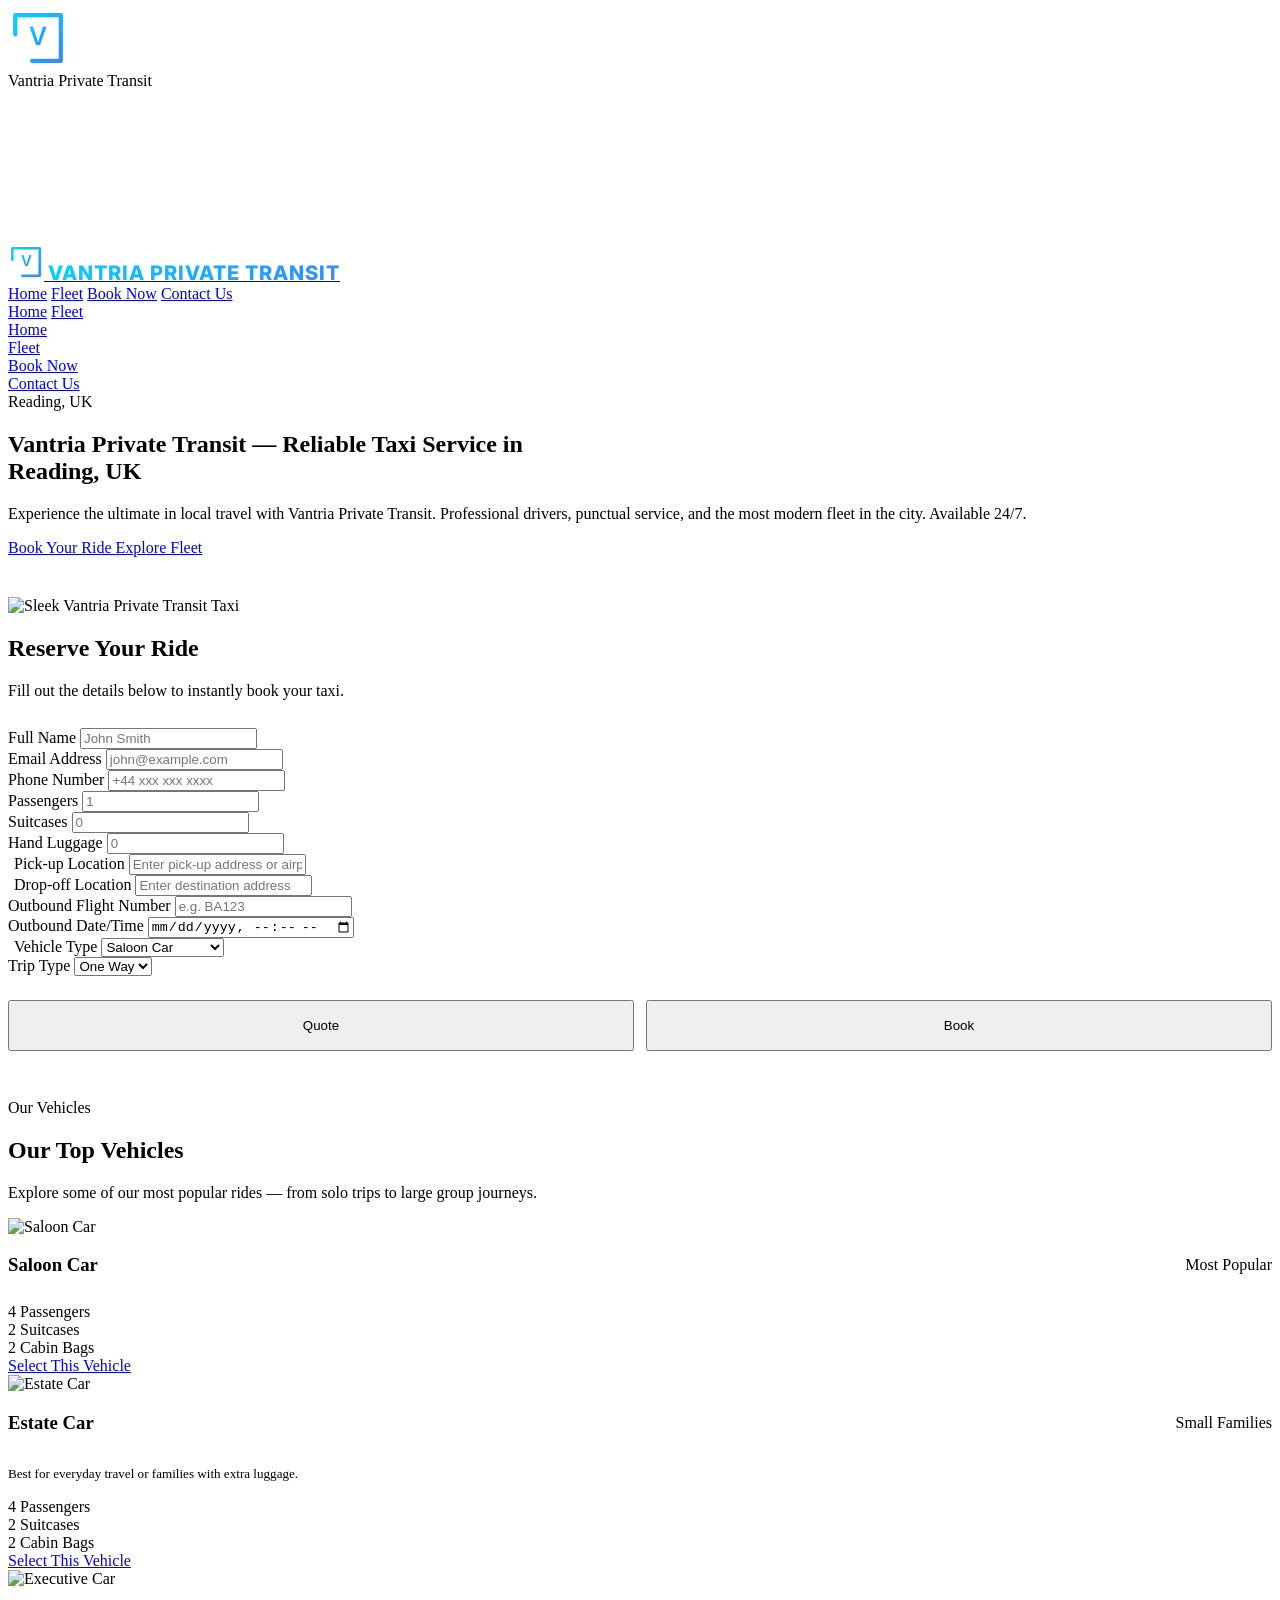
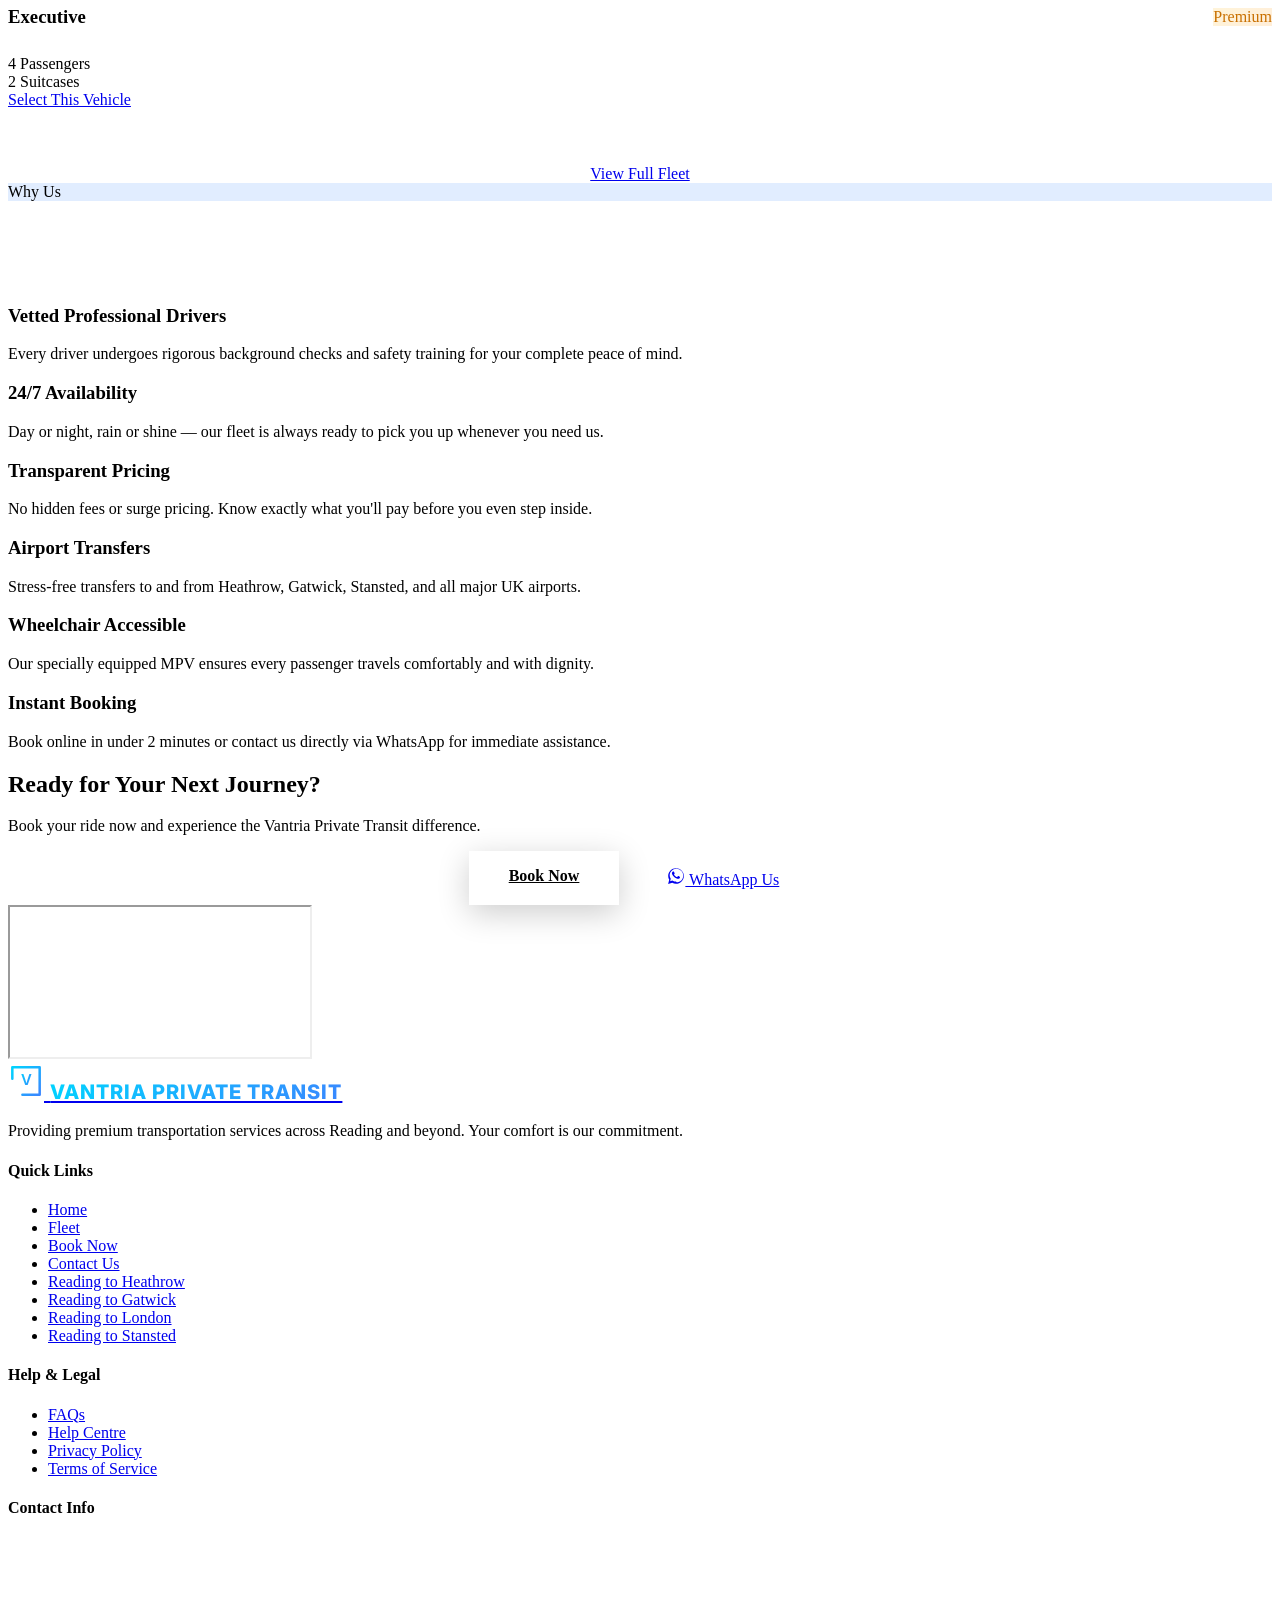
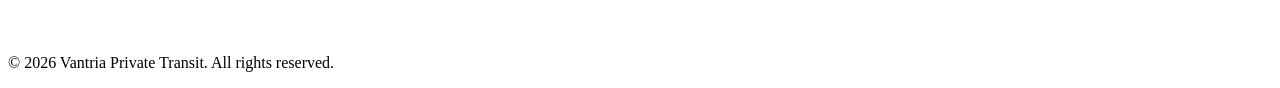
==== vantria-preview.html @ edc430ce "Portfolio This version of portfolio contains four website in live sandboxes." ====
<!doctype html>
<html lang="en">
  <head>
    <base href="https://vantriaprivatetransit-28117.web.app/" />
    <style>
      html {
        scroll-behavior: auto;
      }
      #why-choose,
      #route-map,
      #booking-form,
      #booking-form-wrap {
        scroll-margin-top: 80px;
      }
    </style>
    <meta charset="UTF-8" />
    <meta name="viewport" content="width=device-width, initial-scale=1.0" />
    <title>
      Vantria Private Transit | Reliable Chauffeur & Airport Transfers
    </title>
    <meta
      name="description"
      content="Book professional private transit and airport transfers with Vantria. Reliable, comfortable, and punctual rides across major UK routes."
    />
    <link rel="stylesheet" href="styles.css" />
    <!-- Google Fonts -->
    <link rel="preconnect" href="https://fonts.googleapis.com" />
    <link rel="preconnect" href="https://fonts.gstatic.com" crossorigin />
    <link
      href="https://fonts.googleapis.com/css2?family=Inter:wght@400;500;600;700;800;900&display=swap"
      rel="stylesheet"
    />
    <!-- Lucide Icons -->
    <script src="https://unpkg.com/lucide@latest"></script>
    <script type="application/ld+json">
      {
        "@context": "https://schema.org",
        "@type": "TaxiService",
        "name": "Vantria Private Transit",
        "areaServed": "Reading, UK",
        "providerMobility": "dynamic"
      }
    </script>
  </head>

  <body>
    <!-- Loading Screen -->
    <div id="loading-screen">
      <div class="loader-logo">
        <svg class="loader-symbol" viewBox="0 0 50 50" width="60" height="60">
          <defs>
            <linearGradient id="loaderGrad" x1="0%" y1="0%" x2="100%" y2="100%">
              <stop offset="0%" stop-color="#00d4ff" />
              <stop offset="100%" stop-color="#3a86ff" />
            </linearGradient>
          </defs>
          <path
            class="loader-square"
            d="M 6 22 L 6 6 L 44 6 L 44 44 L 20 44"
            fill="none"
            stroke="url(#loaderGrad)"
            stroke-width="3.5"
            stroke-linecap="round"
            stroke-linejoin="round"
          />
          <text
            class="loader-char"
            x="25"
            y="31"
            font-family="'Inter', -apple-system, sans-serif"
            font-weight="600"
            font-size="21"
            fill="url(#loaderGrad)"
            text-anchor="middle"
          >
            V
          </text>
        </svg>
      </div>
      <div class="loader-text">Vantria Private Transit</div>
    </div>

    <!-- Cursor Glow -->
    <div class="cursor-glow" id="cursorGlow"></div>

    <!-- Page Transition -->
    <div class="page-transition" id="pageTransition"></div>

    <!-- Particle Canvas -->
    <canvas id="particle-canvas"></canvas>

    <!-- Header -->
    <header id="mainHeader">
      <div class="container nav-wrapper">
        <a href="index.html" class="logo">
          <svg
            class="logo-symbol"
            viewBox="0 0 50 50"
            width="36"
            height="36"
            style="flex-shrink: 0"
          >
            <defs>
              <linearGradient
                id="logoGradHeader"
                x1="0%"
                y1="0%"
                x2="100%"
                y2="100%"
              >
                <stop offset="0%" stop-color="#00d4ff" />
                <stop offset="100%" stop-color="#3a86ff" />
              </linearGradient>
            </defs>
            <path
              d="M 6 22 L 6 6 L 44 6 L 44 44 L 20 44"
              fill="none"
              stroke="url(#logoGradHeader)"
              stroke-width="3.5"
              stroke-linecap="round"
              stroke-linejoin="round"
            />
            <text
              x="25"
              y="31"
              font-family="'Inter', -apple-system, sans-serif"
              font-weight="600"
              font-size="21"
              fill="url(#logoGradHeader)"
              text-anchor="middle"
            >
              V
            </text>
          </svg>
          <span
            class="logo-text"
            style="
              font-family: &quot;Inter&quot;, sans-serif;
              font-weight: 800;
              font-size: 1.25rem;
              letter-spacing: 0.05em;
              text-transform: uppercase;
            "
          >
            <span
              style="
                background: linear-gradient(135deg, #00d4ff 0%, #3a86ff 100%);
                -webkit-background-clip: text;
                -webkit-text-fill-color: transparent;
                background-clip: text;
              "
              >VANTRIA PRIVATE TRANSIT</span
            >
          </span>
        </a>

        <nav class="nav-links">
          <a href="index.html" class="active">Home</a>
          <a href="fleet.html">Fleet</a>
          <a href="book.html">Book Now</a>
          <a href="contact.html">Contact Us</a>
        </nav>

        <div class="header-right-actions">
          <!-- Visible only on mobile -->
          <div class="mobile-nav-actions">
            <a href="index.html" class="btn btn-glass active">Home</a>
            <a href="fleet.html" class="btn btn-glass">Fleet</a>
          </div>
          <div
            class="mobile-menu-btn"
            aria-label="Open mobile menu"
            role="button"
            tabindex="0"
            onclick="toggleMobileMenu()"
          >
            <i data-lucide="menu"></i>
          </div>
        </div>
      </div>
    </header>

    <!-- Mobile Drawer -->
    <div class="mobile-drawer" id="mobileDrawer">
      <nav style="display: flex; flex-direction: column; gap: 0">
        <a href="index.html" class="active" onclick="toggleMobileMenu()"
          >Home</a
        >
        <a href="fleet.html" onclick="toggleMobileMenu()">Fleet</a>
        <a href="book.html" onclick="toggleMobileMenu()">Book Now</a>
        <a href="contact.html" onclick="toggleMobileMenu()">Contact Us</a>
      </nav>
    </div>

    <!-- Hero Section -->
    <section class="hero">
      <!-- Decorative blobs -->
      <div class="hero-blob hero-blob-1"></div>
      <div class="hero-blob hero-blob-2"></div>
      <div class="hero-blob hero-blob-3"></div>

      <div class="container grid hero-grid" style="width: 100%">
        <!-- Left: Content + Image -->
        <div class="hero-content">
          <div class="hero-badge">
            <span class="hero-badge-dot"></span>
            Reading, UK
          </div>

          <h1>
            Vantria Private Transit &mdash; Reliable Taxi Service in&nbsp;<br />
            <span class="gradient-text">Reading, UK</span>
          </h1>

          <p>
            Experience the ultimate in local travel with Vantria Private
            Transit. Professional drivers, punctual service, and the most modern
            fleet in the city. Available 24/7.
          </p>

          <div class="hero-buttons">
            <a href="book.html" class="btn btn-primary" id="hero-book-btn">
              <i data-lucide="calendar-check" style="width: 18px"></i>
              Book Your Ride
            </a>
            <a href="fleet.html" class="btn btn-glass">
              <i data-lucide="car" style="width: 18px"></i>
              Explore Fleet
            </a>
          </div>

          <!-- Taxi image below stats on mobile -->
          <div class="hero-taxi-wrap" style="margin-top: 2.5rem">
            <img
              src="./Sleek Reading Rides Taxi.png"
              alt="Sleek Vantria Private Transit Taxi"
            />
            <div class="orbit-ring">
              <div class="orbit-dot"></div>
            </div>
          </div>
        </div>

        <!-- Right: Booking Form -->
        <div class="hero-form-card" id="booking-form-wrap">
          <div style="margin-bottom: 1.75rem">
            <h2>Reserve Your Ride</h2>
            <p>Fill out the details below to instantly book your taxi.</p>
          </div>

          <form id="booking-form">
            <div class="hero-form-grid-2">
              <div class="form-group">
                <label>Full Name</label>
                <input
                  type="text"
                  id="fullName"
                  class="form-input"
                  placeholder="John Smith"
                  required
                />
              </div>
              <div class="form-group">
                <label>Email Address</label>
                <input
                  type="email"
                  id="emailAddress"
                  class="form-input"
                  placeholder="john@example.com"
                  required
                />
              </div>
            </div>
            <div class="form-group">
              <label>Phone Number</label>
              <input
                type="tel"
                id="phoneNumber"
                class="form-input"
                placeholder="+44 xxx xxx xxxx"
                required
              />
            </div>

            <div class="hero-form-grid-3">
              <div class="form-group">
                <label>Passengers</label>
                <input
                  type="number"
                  id="passengers"
                  min="1"
                  class="form-input"
                  placeholder="1"
                  required
                />
              </div>
              <div class="form-group">
                <label>Suitcases</label>
                <input
                  type="number"
                  id="suitcases"
                  min="0"
                  class="form-input"
                  placeholder="0"
                  required
                />
              </div>
              <div class="form-group">
                <label>Hand Luggage</label>
                <input
                  type="number"
                  id="handLuggage"
                  min="0"
                  class="form-input"
                  placeholder="0"
                  required
                />
              </div>
            </div>

            <div class="form-group">
              <label
                ><i
                  data-lucide="map-pin"
                  style="width: 15px; margin-right: 6px"
                ></i>
                Pick-up Location</label
              >
              <input
                type="text"
                id="pickupLocation"
                class="form-input"
                placeholder="Enter pick-up address or airport code"
                required
              />
            </div>
            <div class="form-group">
              <label
                ><i
                  data-lucide="flag"
                  style="width: 15px; margin-right: 6px"
                ></i>
                Drop-off Location</label
              >
              <input
                type="text"
                id="dropoffLocation"
                class="form-input"
                placeholder="Enter destination address"
                required
              />
            </div>

            <div class="hero-form-grid-2">
              <div class="form-group">
                <label>Outbound Flight Number</label>
                <input
                  type="text"
                  id="outboundFlight"
                  class="form-input"
                  placeholder="e.g. BA123"
                />
              </div>
              <div class="form-group">
                <label>Outbound Date/Time</label>
                <input
                  type="datetime-local"
                  id="outboundDateTime"
                  class="form-input"
                  required
                />
              </div>
            </div>

            <div class="form-group">
              <label
                ><i
                  data-lucide="car"
                  style="width: 15px; margin-right: 6px"
                ></i>
                Vehicle Type</label
              >
              <select id="vehicleType" class="form-input" required>
                <option value="Saloon Car">Saloon Car</option>
                <option value="Estate Car">Estate Car</option>
                <option value="Executive">Executive</option>
                <option value="MPV (7 Seater)">MPV (7 Seater)</option>
                <option value="MPV (8 Seater)">MPV (8 Seater)</option>
                <option value="MPV (8 Seat-XL)">MPV (8 Seat-XL)</option>
                <option value="Wheelchair MPV">Wheelchair MPV</option>
              </select>
            </div>

            <div class="form-group">
              <label>Trip Type</label>
              <select id="tripType" class="form-input" required>
                <option value="One Way">One Way</option>
                <option value="Return">Return</option>
              </select>
            </div>

            <div
              id="returnTripFields"
              style="display: none; gap: 1.25rem"
              class="hero-form-grid-2"
            >
              <div class="form-group" style="grid-column: span 2">
                <label>Return Flight Number</label>
                <input
                  type="text"
                  id="returnFlight"
                  class="form-input"
                  placeholder="e.g. BA456"
                />
              </div>
              <div class="form-group">
                <label>Return Date</label>
                <input type="date" id="returnDate" class="form-input" />
              </div>
              <div class="form-group">
                <label>Return Time</label>
                <input type="time" id="returnTime" class="form-input" />
              </div>
            </div>

            <div style="display: flex; gap: 0.75rem; margin-top: 1.5rem">
              <button
                type="button"
                class="btn btn-outline quote-btn"
                style="flex: 1; padding: 1rem"
              >
                <i data-lucide="receipt" style="width: 16px"></i>
                Quote
              </button>
              <button
                type="button"
                class="btn btn-primary confirm-btn"
                style="flex: 1; padding: 1rem"
              >
                <i data-lucide="check-circle" style="width: 16px"></i>
                Book
              </button>
            </div>
          </form>
        </div>
      </div>
    </section>

    <!-- Featured Fleet -->
    <section class="fleet-section">
      <div class="container" style="position: relative; z-index: 1">
        <div class="section-header reveal" style="padding-top: 3rem">
          <div class="section-label">
            <i data-lucide="car" style="width: 13px"></i>
            Our Vehicles
          </div>
          <h2>Our Top <span class="gradient-text">Vehicles</span></h2>
          <p>
            Explore some of our most popular rides — from solo trips to large
            group journeys.
          </p>
          <div class="section-divider"></div>
        </div>

        <div class="grid fleet-grid">
          <!-- Saloon Car -->
          <div class="vehicle-card reveal delay-100">
            <div class="vehicle-card-img-wrap">
              <img src="./Saloon.png" alt="Saloon Car" />
            </div>
            <div class="vehicle-card-body">
              <div
                style="
                  display: flex;
                  justify-content: space-between;
                  align-items: center;
                  margin-bottom: 0.5rem;
                "
              >
                <h3 class="vehicle-card-title">Saloon Car</h3>
                <span class="vehicle-card-badge">Most Popular</span>
              </div>
              <div class="vehicle-card-specs">
                <div class="vehicle-spec">
                  <i data-lucide="users"></i> 4 Passengers
                </div>
                <div class="vehicle-spec">
                  <i data-lucide="briefcase"></i> 2 Suitcases
                </div>
                <div class="vehicle-spec">
                  <i data-lucide="shopping-bag"></i> 2 Cabin Bags
                </div>
              </div>
              <a
                href="book.html?vehicle=Saloon+Car"
                class="btn btn-primary"
                style="width: 100%"
                >Select This Vehicle</a
              >
            </div>
          </div>

          <!-- Estate Car -->
          <div class="vehicle-card reveal delay-200">
            <div class="vehicle-card-img-wrap">
              <img src="./Estate.png" alt="Estate Car" />
            </div>
            <div class="vehicle-card-body">
              <div
                style="
                  display: flex;
                  justify-content: space-between;
                  align-items: center;
                  margin-bottom: 0.5rem;
                "
              >
                <h3 class="vehicle-card-title">Estate Car</h3>
                <span class="vehicle-card-badge">Small Families</span>
              </div>
              <p
                style="
                  font-size: 0.82rem;
                  color: var(--text-muted);
                  margin-bottom: 1rem;
                "
              >
                Best for everyday travel or families with extra luggage.
              </p>
              <div class="vehicle-card-specs">
                <div class="vehicle-spec">
                  <i data-lucide="users"></i> 4 Passengers
                </div>
                <div class="vehicle-spec">
                  <i data-lucide="briefcase"></i> 2 Suitcases
                </div>
                <div class="vehicle-spec">
                  <i data-lucide="shopping-bag"></i> 2 Cabin Bags
                </div>
              </div>
              <a
                href="book.html?vehicle=Estate+Car"
                class="btn btn-primary"
                style="width: 100%"
                >Select This Vehicle</a
              >
            </div>
          </div>

          <!-- Executive -->
          <div class="vehicle-card reveal delay-300">
            <div class="vehicle-card-img-wrap">
              <img src="./Executive.png" alt="Executive Car" />
            </div>
            <div class="vehicle-card-body">
              <div
                style="
                  display: flex;
                  justify-content: space-between;
                  align-items: center;
                  margin-bottom: 0.5rem;
                "
              >
                <h3 class="vehicle-card-title">Executive</h3>
                <span
                  class="vehicle-card-badge"
                  style="
                    background: linear-gradient(
                      135deg,
                      rgba(255, 180, 0, 0.15),
                      rgba(255, 140, 0, 0.15)
                    );
                    color: #c97000;
                  "
                  >Premium</span
                >
              </div>
              <div class="vehicle-card-specs">
                <div class="vehicle-spec">
                  <i data-lucide="users"></i> 4 Passengers
                </div>
                <div class="vehicle-spec">
                  <i data-lucide="briefcase"></i> 2 Suitcases
                </div>
              </div>
              <a
                href="book.html?vehicle=Executive"
                class="btn btn-primary"
                style="width: 100%"
                >Select This Vehicle</a
              >
            </div>
          </div>
        </div>

        <div style="text-align: center; margin-top: 3.5rem" class="reveal">
          <a
            href="fleet.html"
            class="btn btn-outline"
            style="padding: 0.9rem 2.5rem"
          >
            <i data-lucide="layout-grid" style="width: 16px"></i>
            View Full Fleet
          </a>
        </div>
      </div>
    </section>

    <!-- Why Choose Us -->
    <section id="why-choose" class="why-section">
      <div class="container">
        <div class="section-header reveal" id="why-choose-header">
          <div
            class="section-label"
            style="
              background: rgba(58, 134, 255, 0.15);
              border-color: rgba(58, 134, 255, 0.4);
              color: var(--accent-2);
            "
          >
            <i data-lucide="star" style="width: 13px"></i>
            Why Us
          </div>
          <h2 style="color: #fff">
            Why Choose
            <span class="gradient-text">Vantria Private Transit?</span>
          </h2>
          <p style="color: rgba(255, 255, 255, 0.5)">
            We pride ourselves on excellence, reliability, and making every
            journey exceptional.
          </p>
          <div class="section-divider"></div>
        </div>

        <div class="features-grid">
          <div class="feature-card reveal delay-100">
            <div class="feature-icon-wrap">
              <i data-lucide="shield-check"></i>
            </div>
            <h3>Vetted Professional Drivers</h3>
            <p>
              Every driver undergoes rigorous background checks and safety
              training for your complete peace of mind.
            </p>
          </div>

          <div class="feature-card reveal delay-200">
            <div class="feature-icon-wrap">
              <i data-lucide="clock"></i>
            </div>
            <h3>24/7 Availability</h3>
            <p>
              Day or night, rain or shine — our fleet is always ready to pick
              you up whenever you need us.
            </p>
          </div>

          <div class="feature-card reveal delay-300">
            <div class="feature-icon-wrap">
              <i data-lucide="banknote"></i>
            </div>
            <h3>Transparent Pricing</h3>
            <p>
              No hidden fees or surge pricing. Know exactly what you'll pay
              before you even step inside.
            </p>
          </div>

          <div class="feature-card reveal delay-400">
            <div class="feature-icon-wrap">
              <i data-lucide="plane"></i>
            </div>
            <h3>Airport Transfers</h3>
            <p>
              Stress-free transfers to and from Heathrow, Gatwick, Stansted, and
              all major UK airports.
            </p>
          </div>

          <div class="feature-card reveal delay-500">
            <div class="feature-icon-wrap">
              <i data-lucide="accessibility"></i>
            </div>
            <h3>Wheelchair Accessible</h3>
            <p>
              Our specially equipped MPV ensures every passenger travels
              comfortably and with dignity.
            </p>
          </div>

          <div class="feature-card reveal delay-600">
            <div class="feature-icon-wrap">
              <i data-lucide="smartphone"></i>
            </div>
            <h3>Instant Booking</h3>
            <p>
              Book online in under 2 minutes or contact us directly via WhatsApp
              for immediate assistance.
            </p>
          </div>
        </div>
      </div>
    </section>

    <!-- CTA Section -->
    <section class="cta-section">
      <div class="cta-ring"></div>
      <div class="cta-ring"></div>
      <div class="cta-ring"></div>
      <div class="container" style="position: relative; z-index: 1">
        <div class="reveal">
          <h2>Ready for Your Next Journey?</h2>
          <p>
            Book your ride now and experience the Vantria Private Transit
            difference.
          </p>
          <div
            style="
              display: flex;
              gap: 1rem;
              justify-content: center;
              flex-wrap: wrap;
            "
          >
            <a
              href="book.html"
              class="btn"
              style="
                background: #fff;
                color: var(--accent);
                font-weight: 800;
                padding: 1rem 2.5rem;
                box-shadow: 0 8px 32px rgba(0, 0, 0, 0.2);
              "
            >
              <i data-lucide="calendar-check" style="width: 18px"></i>
              Book Now
            </a>
            <a
              href="https://wa.me/447737133374"
              target="_blank"
              class="btn btn-glass"
              style="padding: 1rem 2rem"
            >
              <svg
                xmlns="http://www.w3.org/2000/svg"
                viewBox="0 0 448 512"
                width="18"
                height="18"
                fill="currentColor"
              >
                <path
                  d="M380.9 97.1C339 55.1 283.2 32 223.9 32c-122.4 0-222 99.6-222 222 0 39.1 10.2 77.3 29.6 111L0 480l117.7-30.9c32.4 17.7 68.9 27 106.1 27h.1c122.3 0 224.1-99.6 224.1-222 0-59.3-25.2-115-67.1-157zM223.9 414.7c-32.3 0-64-8.7-91.8-25l-6.6-3.9-68.1 17.9 18.2-66.5-4.3-6.8c-17.7-28-27-60.5-27-93.9 0-103.5 84.3-187.8 187.8-187.8 52.8 0 102.5 20.6 139.8 57.9 37.3 37.3 57.8 86.9 57.8 139.8 0 103.5-84.3 187.8-187.8 187.8zM326.6 277c-5.6-2.8-33.3-16.4-38.5-18.3-5.2-1.9-9-2.8-12.8 2.8-3.8 5.6-14.6 18.3-17.9 22.1-3.3 3.8-6.6 4.3-12.3 1.4-5.6-2.8-23.7-8.8-45.2-28.1-16.7-15-28-33.5-31.3-39.1-3.3-5.6-.4-8.6 2.4-11.4 2.5-2.5 5.6-6.6 8.4-9.9 2.8-3.3 3.8-5.6 5.6-9.4 1.9-3.8.9-7.1-.5-9.9-1.4-2.8-12.8-30.9-17.5-42.3-4.6-11.1-9.3-9.6-12.8-9.8-3.3-.1-7.1-.1-10.9-.1-3.8 0-9.9 1.4-15 7.1-5.2 5.6-19.7 19.3-19.7 47s20.2 54.5 23 58.3c2.8 3.8 39.7 60.7 96.2 85 13.4 5.8 23.9 9.2 32 11.8 13.5 4.3 25.8 3.7 35.5 2.2 10.9-1.6 33.3-13.6 38-26.8 4.7-13.2 4.7-24.4 3.3-26.8-1.3-2.4-5.1-3.8-10.7-6.6z"
                />
              </svg>
              WhatsApp Us
            </a>
          </div>
        </div>
      </div>
    </section>

    <!-- Map Integration -->
    <section id="route-map" class="map-section">
      <iframe
        src="https://www.google.com/maps/embed?pb=!1m18!1m12!1m3!1d40000!2d-1.0000!3d51.4543!2m3!1f0!2f0!3f0!3m2!1i1024!2i768!4f13.1!3m3!1m2!1s0x487684074f4b1633%3A0xb355106880053703!2sReading!5e0!3m2!1sen!2suk!4v1620000000000!5m2!1sen!2suk"
        title="Google Maps Location of Vantria Private Transit"
        allowfullscreen
        loading="lazy"
      >
      </iframe>
    </section>

    <!-- Footer -->
    <footer>
      <div class="container footer-grid grid">
        <div class="footer-brand">
          <a
            href="index.html"
            class="logo"
            style="
              font-size: 1.6rem;
              font-weight: 900;
              gap: 0.5rem;
              justify-content: flex-start;
              margin-bottom: 1rem;
            "
          >
            <svg
              class="logo-symbol"
              viewBox="0 0 50 50"
              width="36"
              height="36"
              style="flex-shrink: 0"
            >
              <defs>
                <linearGradient
                  id="logoGradFooter"
                  x1="0%"
                  y1="0%"
                  x2="100%"
                  y2="100%"
                >
                  <stop offset="0%" stop-color="#00d4ff" />
                  <stop offset="100%" stop-color="#3a86ff" />
                </linearGradient>
              </defs>
              <path
                d="M 6 22 L 6 6 L 44 6 L 44 44 L 20 44"
                fill="none"
                stroke="url(#logoGradFooter)"
                stroke-width="3.5"
                stroke-linecap="round"
                stroke-linejoin="round"
              />
              <text
                x="25"
                y="31"
                font-family="'Inter', -apple-system, sans-serif"
                font-weight="600"
                font-size="21"
                fill="url(#logoGradFooter)"
                text-anchor="middle"
              >
                V
              </text>
            </svg>
            <span
              class="logo-text"
              style="
                font-family: &quot;Inter&quot;, sans-serif;
                font-weight: 800;
                font-size: 1.25rem;
                letter-spacing: 0.05em;
                text-transform: uppercase;
              "
            >
              <span
                style="
                  background: linear-gradient(135deg, #00d4ff 0%, #3a86ff 100%);
                  -webkit-background-clip: text;
                  -webkit-text-fill-color: transparent;
                  background-clip: text;
                "
                >VANTRIA PRIVATE TRANSIT</span
              >
            </span>
          </a>
          <p>
            Providing premium transportation services across Reading and beyond.
            Your comfort is our commitment.
          </p>
        </div>
        <div>
          <h4>Quick Links</h4>
          <ul class="footer-quick-links">
            <li><a href="index.html">Home</a></li>
            <li><a href="fleet.html">Fleet</a></li>
            <li><a href="book.html">Book Now</a></li>
            <li><a href="contact.html">Contact Us</a></li>
            <li><a href="reading-to-heathrow.html">Reading to Heathrow</a></li>
            <li><a href="reading-to-gatwick.html">Reading to Gatwick</a></li>
            <li><a href="reading-to-london.html">Reading to London</a></li>
            <li><a href="reading-to-stansted.html">Reading to Stansted</a></li>
          </ul>
        </div>
        <div>
          <h4>Help &amp; Legal</h4>
          <ul>
            <li><a href="legal.html#faqs">FAQs</a></li>
            <li><a href="legal.html#help">Help Centre</a></li>
            <li><a href="legal.html#privacy">Privacy Policy</a></li>
            <li><a href="legal.html#terms">Terms of Service</a></li>
          </ul>
        </div>
        <div>
          <h4>Contact Info</h4>
          <div
            style="
              display: flex;
              flex-direction: column;
              gap: 0.75rem;
              margin-top: 0;
            "
          >
            <a
              href="tel:+447737133374"
              class="mobile-only"
              style="
                display: flex;
                align-items: center;
                gap: 0.6rem;
                color: rgba(255, 255, 255, 0.5);
                font-size: 0.875rem;
                transition: color 0.2s;
              "
              onmouseover="this.style.color = 'var(--accent-2)'"
              onmouseout="this.style.color = 'rgba(255,255,255,0.5)'"
            >
              <i
                data-lucide="phone"
                style="width: 14px; color: var(--accent); flex-shrink: 0"
              ></i>
              Call: +44 7737 133374
            </a>
            <a
              href="sms:+447737133374"
              class="mobile-only"
              style="
                display: flex;
                align-items: center;
                gap: 0.6rem;
                color: rgba(255, 255, 255, 0.5);
                font-size: 0.875rem;
                transition: color 0.2s;
              "
              onmouseover="this.style.color = 'var(--accent-2)'"
              onmouseout="this.style.color = 'rgba(255,255,255,0.5)'"
            >
              <i
                data-lucide="message-square"
                style="width: 14px; color: var(--accent); flex-shrink: 0"
              ></i>
              Message: +44 7737 133374
            </a>
            <a
              href="https://wa.me/447737133374"
              target="_blank"
              style="
                display: flex;
                align-items: center;
                gap: 0.6rem;
                color: rgba(255, 255, 255, 0.5);
                font-size: 0.875rem;
                transition: color 0.2s;
              "
              onmouseover="this.style.color = 'var(--accent-2)'"
              onmouseout="this.style.color = 'rgba(255,255,255,0.5)'"
            >
              <svg
                xmlns="http://www.w3.org/2000/svg"
                viewBox="0 0 448 512"
                width="14"
                height="14"
                fill="currentColor"
                style="color: var(--accent); flex-shrink: 0"
              >
                <path
                  d="M380.9 97.1C339 55.1 283.2 32 223.9 32c-122.4 0-222 99.6-222 222 0 39.1 10.2 77.3 29.6 111L0 480l117.7-30.9c32.4 17.7 68.9 27 106.1 27h.1c122.3 0 224.1-99.6 224.1-222 0-59.3-25.2-115-67.1-157zM223.9 414.7c-32.3 0-64-8.7-91.8-25l-6.6-3.9-68.1 17.9 18.2-66.5-4.3-6.8c-17.7-28-27-60.5-27-93.9 0-103.5 84.3-187.8 187.8-187.8 52.8 0 102.5 20.6 139.8 57.9 37.3 37.3 57.8 86.9 57.8 139.8 0 103.5-84.3 187.8-187.8 187.8zM326.6 277c-5.6-2.8-33.3-16.4-38.5-18.3-5.2-1.9-9-2.8-12.8 2.8-3.8 5.6-14.6 18.3-17.9 22.1-3.3 3.8-6.6 4.3-12.3 1.4-5.6-2.8-23.7-8.8-45.2-28.1-16.7-15-28-33.5-31.3-39.1-3.3-5.6-.4-8.6 2.4-11.4 2.5-2.5 5.6-6.6 8.4-9.9 2.8-3.3 3.8-5.6 5.6-9.4 1.9-3.8.9-7.1-.5-9.9-1.4-2.8-12.8-30.9-17.5-42.3-4.6-11.1-9.3-9.6-12.8-9.8-3.3-.1-7.1-.1-10.9-.1-3.8 0-9.9 1.4-15 7.1-5.2 5.6-19.7 19.3-19.7 47s20.2 54.5 23 58.3c2.8 3.8 39.7 60.7 96.2 85 13.4 5.8 23.9 9.2 32 11.8 13.5 4.3 25.8 3.7 35.5 2.2 10.9-1.6 33.3-13.6 38-26.8 4.7-13.2 4.7-24.4 3.3-26.8-1.3-2.4-5.1-3.8-10.7-6.6z"
                />
              </svg>
              WhatsApp: +44 7737 133374
            </a>
            <a
              href="mailto:vantriaprivatetransit@gmail.com"
              style="
                display: flex;
                align-items: center;
                gap: 0.6rem;
                color: rgba(255, 255, 255, 0.5);
                font-size: 0.875rem;
                transition: color 0.2s;
              "
              onmouseover="this.style.color = 'var(--accent-2)'"
              onmouseout="this.style.color = 'rgba(255,255,255,0.5)'"
            >
              <i
                data-lucide="mail"
                style="width: 14px; color: var(--accent); flex-shrink: 0"
              ></i>
              vantriaprivatetransit@gmail.com
            </a>
          </div>
        </div>
      </div>
      <div class="footer-bottom container">
        <p>&copy; 2026 Vantria Private Transit. All rights reserved.</p>
      </div>
    </footer>

    <script src="https://cdn.jsdelivr.net/npm/@emailjs/browser@4/dist/email.min.js"></script>
    <script src="main.js"></script>
    <script src="animations.js"></script>
    <script>
      try {
        emailjs.init(EMAILJS_PUBLIC_KEY);
      } catch (e) {}
      lucide.createIcons();
    </script>
    <script>

      // Universal Cross-Context Navigation Listener for Live Sandbox

      window.addEventListener('message', function(event) {

        if (!event.data || !event.data.action) return;

        if (event.data.action === 'scroll_to') {

          var targetId = event.data.targetId;

          var el = null;

          if (targetId === 'why-choose') {

            el = document.getElementById('why-choose-header') || document.getElementById('why-choose');

          } else if (targetId === 'booking-form' || targetId === 'booking-form-wrap') {

            el = document.getElementById('booking-form-wrap') || document.getElementById('booking-form');

          } else if (targetId === 'route-map') {

            el = document.getElementById('route-map');

          } else if (targetId === 'top') {

            window.scrollTo({ top: 0, behavior: 'auto' });

            return;

          } else {

            el = document.getElementById(targetId);

          }

          if (el) {

            var header = document.getElementById('mainHeader');

            var headerOffset = (header ? header.offsetHeight : 0) + 20;

            var targetY = el.getBoundingClientRect().top + window.pageYOffset - headerOffset;

            window.scrollTo({ top: Math.max(0, targetY), behavior: 'auto' });

          }

        }

      });

    </script>

  </body>
</html>
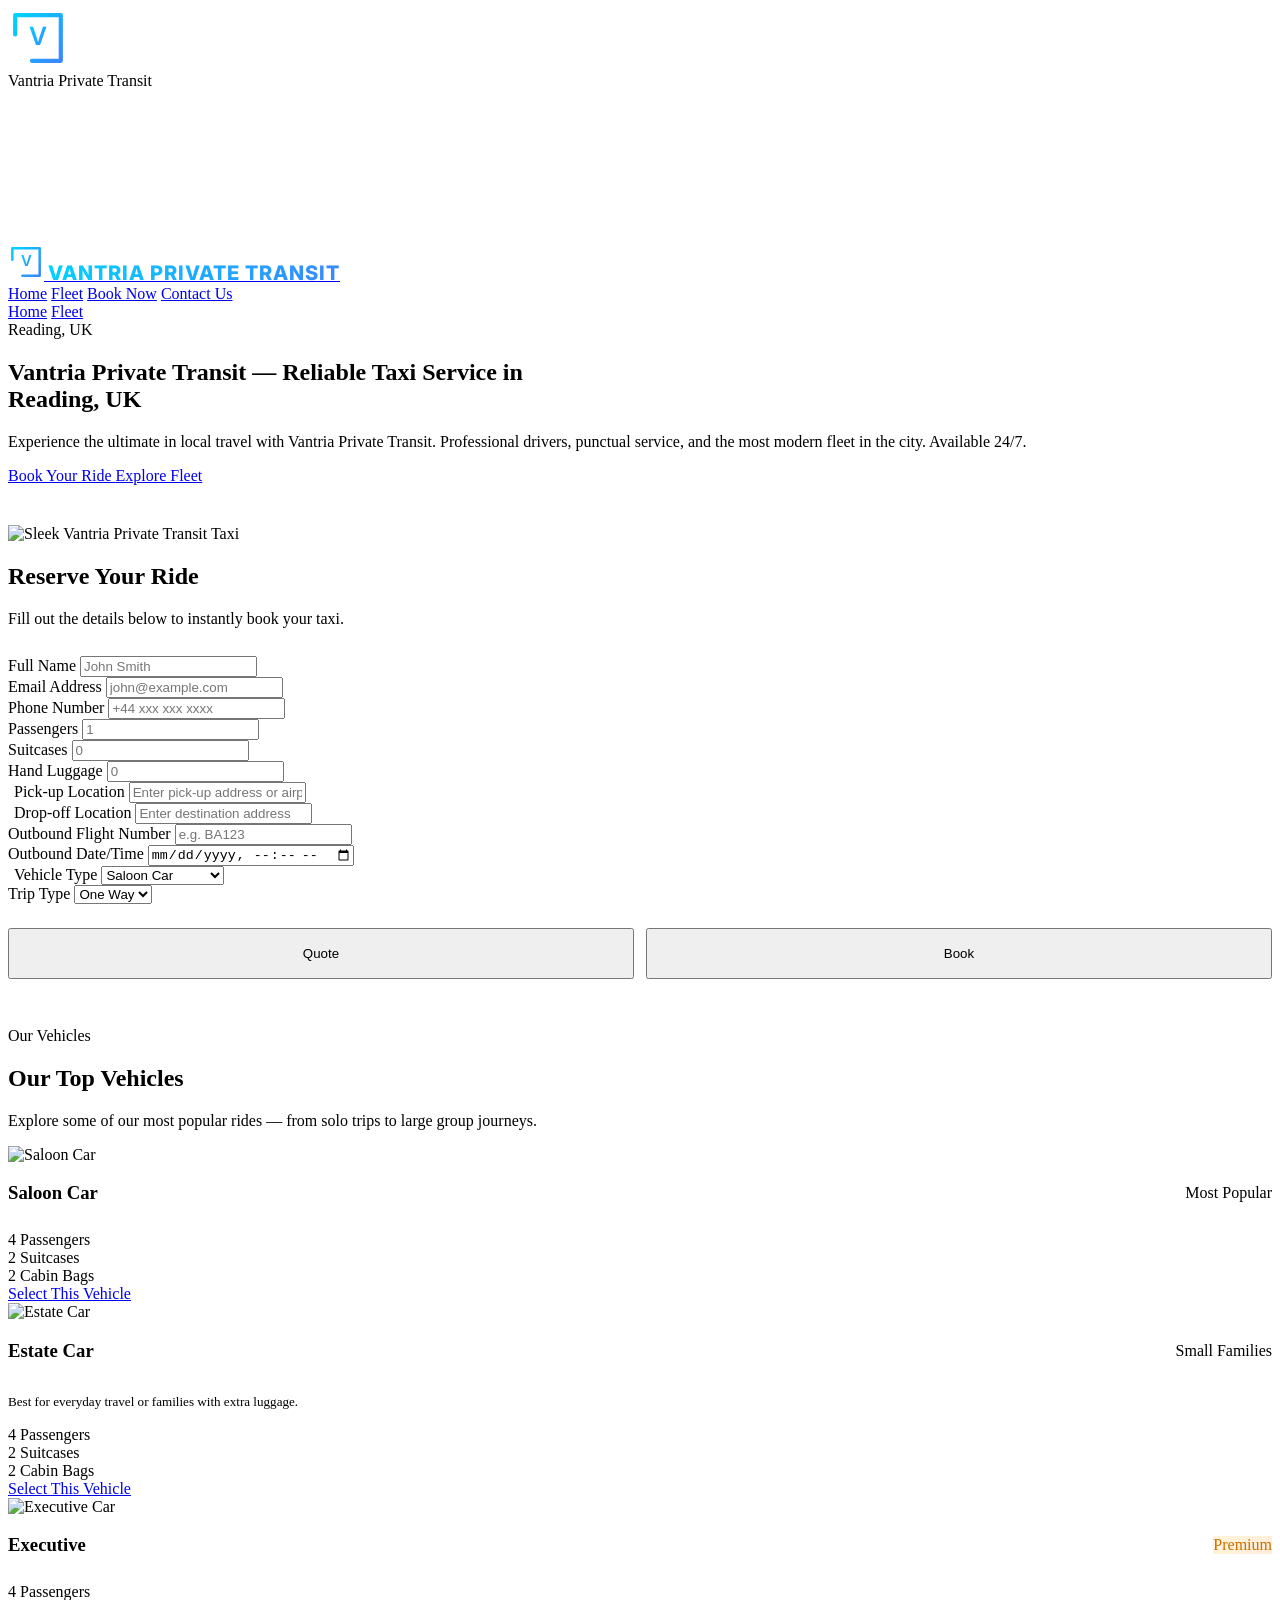
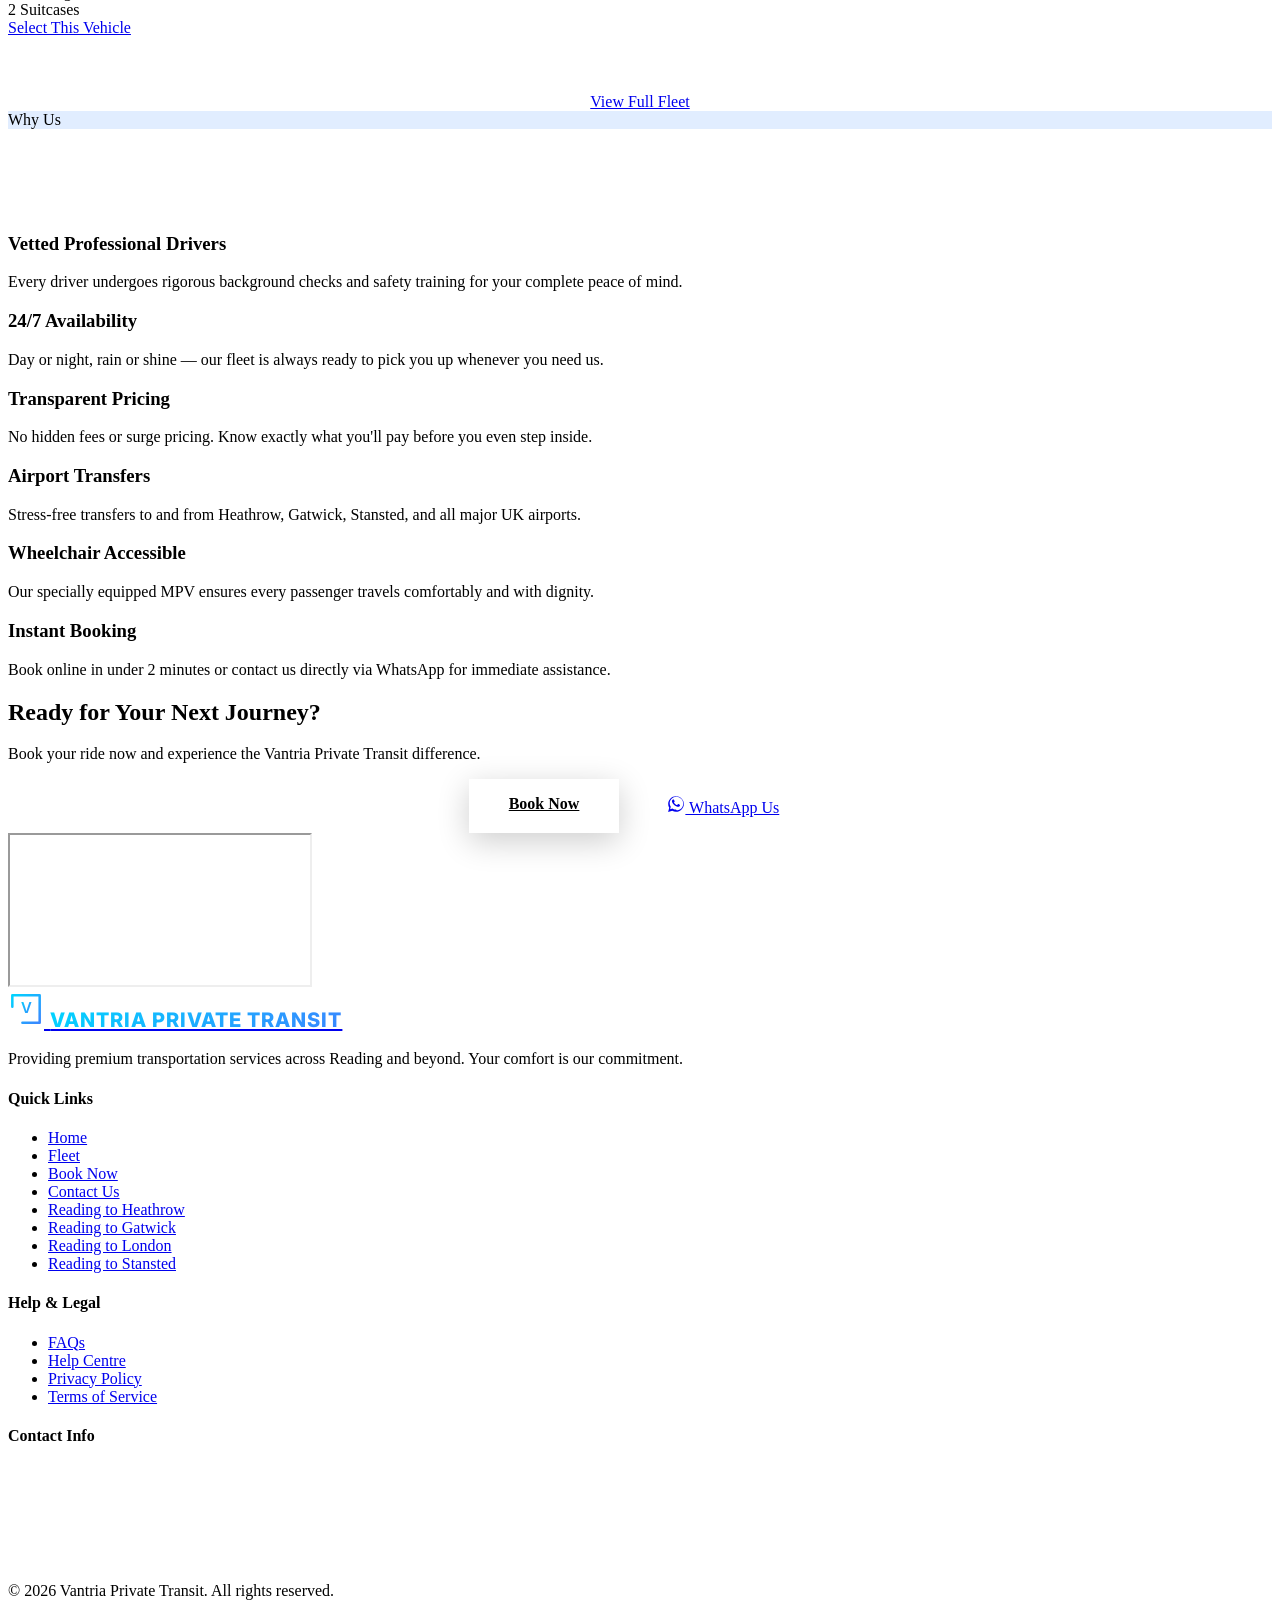
==== commit 28b11aab: "fix, style, cotent Corrected the style of the image card. Added opening google mail when clicked on " ====
--- a/vantria-preview.html
+++ b/vantria-preview.html
@@ -1,1046 +1,1064 @@
-<!doctype html>
-<html lang="en">
-  <head>
-    <base href="https://vantriaprivatetransit-28117.web.app/" />
-    <style>
-      html {
-        scroll-behavior: auto;
-      }
-      #why-choose,
-      #route-map,
-      #booking-form,
-      #booking-form-wrap {
-        scroll-margin-top: 80px;
-      }
-    </style>
-    <meta charset="UTF-8" />
-    <meta name="viewport" content="width=device-width, initial-scale=1.0" />
-    <title>
-      Vantria Private Transit | Reliable Chauffeur & Airport Transfers
-    </title>
-    <meta
-      name="description"
-      content="Book professional private transit and airport transfers with Vantria. Reliable, comfortable, and punctual rides across major UK routes."
-    />
-    <link rel="stylesheet" href="styles.css" />
-    <!-- Google Fonts -->
-    <link rel="preconnect" href="https://fonts.googleapis.com" />
-    <link rel="preconnect" href="https://fonts.gstatic.com" crossorigin />
-    <link
-      href="https://fonts.googleapis.com/css2?family=Inter:wght@400;500;600;700;800;900&display=swap"
-      rel="stylesheet"
-    />
-    <!-- Lucide Icons -->
-    <script src="https://unpkg.com/lucide@latest"></script>
-    <script type="application/ld+json">
-      {
-        "@context": "https://schema.org",
-        "@type": "TaxiService",
-        "name": "Vantria Private Transit",
-        "areaServed": "Reading, UK",
-        "providerMobility": "dynamic"
-      }
-    </script>
-  </head>
-
-  <body>
-    <!-- Loading Screen -->
-    <div id="loading-screen">
-      <div class="loader-logo">
-        <svg class="loader-symbol" viewBox="0 0 50 50" width="60" height="60">
-          <defs>
-            <linearGradient id="loaderGrad" x1="0%" y1="0%" x2="100%" y2="100%">
-              <stop offset="0%" stop-color="#00d4ff" />
-              <stop offset="100%" stop-color="#3a86ff" />
-            </linearGradient>
-          </defs>
-          <path
-            class="loader-square"
-            d="M 6 22 L 6 6 L 44 6 L 44 44 L 20 44"
-            fill="none"
-            stroke="url(#loaderGrad)"
-            stroke-width="3.5"
-            stroke-linecap="round"
-            stroke-linejoin="round"
-          />
-          <text
-            class="loader-char"
-            x="25"
-            y="31"
-            font-family="'Inter', -apple-system, sans-serif"
-            font-weight="600"
-            font-size="21"
-            fill="url(#loaderGrad)"
-            text-anchor="middle"
-          >
-            V
-          </text>
-        </svg>
-      </div>
-      <div class="loader-text">Vantria Private Transit</div>
-    </div>
-
-    <!-- Cursor Glow -->
-    <div class="cursor-glow" id="cursorGlow"></div>
-
-    <!-- Page Transition -->
-    <div class="page-transition" id="pageTransition"></div>
-
-    <!-- Particle Canvas -->
-    <canvas id="particle-canvas"></canvas>
-
-    <!-- Header -->
-    <header id="mainHeader">
-      <div class="container nav-wrapper">
-        <a href="index.html" class="logo">
-          <svg
-            class="logo-symbol"
-            viewBox="0 0 50 50"
-            width="36"
-            height="36"
-            style="flex-shrink: 0"
-          >
-            <defs>
-              <linearGradient
-                id="logoGradHeader"
-                x1="0%"
-                y1="0%"
-                x2="100%"
-                y2="100%"
-              >
-                <stop offset="0%" stop-color="#00d4ff" />
-                <stop offset="100%" stop-color="#3a86ff" />
-              </linearGradient>
-            </defs>
-            <path
-              d="M 6 22 L 6 6 L 44 6 L 44 44 L 20 44"
-              fill="none"
-              stroke="url(#logoGradHeader)"
-              stroke-width="3.5"
-              stroke-linecap="round"
-              stroke-linejoin="round"
-            />
-            <text
-              x="25"
-              y="31"
-              font-family="'Inter', -apple-system, sans-serif"
-              font-weight="600"
-              font-size="21"
-              fill="url(#logoGradHeader)"
-              text-anchor="middle"
-            >
-              V
-            </text>
-          </svg>
-          <span
-            class="logo-text"
-            style="
-              font-family: &quot;Inter&quot;, sans-serif;
-              font-weight: 800;
-              font-size: 1.25rem;
-              letter-spacing: 0.05em;
-              text-transform: uppercase;
-            "
-          >
-            <span
-              style="
-                background: linear-gradient(135deg, #00d4ff 0%, #3a86ff 100%);
-                -webkit-background-clip: text;
-                -webkit-text-fill-color: transparent;
-                background-clip: text;
-              "
-              >VANTRIA PRIVATE TRANSIT</span
-            >
-          </span>
-        </a>
-
-        <nav class="nav-links">
-          <a href="index.html" class="active">Home</a>
-          <a href="fleet.html">Fleet</a>
-          <a href="book.html">Book Now</a>
-          <a href="contact.html">Contact Us</a>
-        </nav>
-
-        <div class="header-right-actions">
-          <!-- Visible only on mobile -->
-          <div class="mobile-nav-actions">
-            <a href="index.html" class="btn btn-glass active">Home</a>
-            <a href="fleet.html" class="btn btn-glass">Fleet</a>
-          </div>
-          <div
-            class="mobile-menu-btn"
-            aria-label="Open mobile menu"
-            role="button"
-            tabindex="0"
-            onclick="toggleMobileMenu()"
-          >
-            <i data-lucide="menu"></i>
-          </div>
-        </div>
-      </div>
-    </header>
-
-    <!-- Mobile Drawer -->
-    <div class="mobile-drawer" id="mobileDrawer">
-      <nav style="display: flex; flex-direction: column; gap: 0">
-        <a href="index.html" class="active" onclick="toggleMobileMenu()"
-          >Home</a
-        >
-        <a href="fleet.html" onclick="toggleMobileMenu()">Fleet</a>
-        <a href="book.html" onclick="toggleMobileMenu()">Book Now</a>
-        <a href="contact.html" onclick="toggleMobileMenu()">Contact Us</a>
-      </nav>
-    </div>
-
-    <!-- Hero Section -->
-    <section class="hero">
-      <!-- Decorative blobs -->
-      <div class="hero-blob hero-blob-1"></div>
-      <div class="hero-blob hero-blob-2"></div>
-      <div class="hero-blob hero-blob-3"></div>
-
-      <div class="container grid hero-grid" style="width: 100%">
-        <!-- Left: Content + Image -->
-        <div class="hero-content">
-          <div class="hero-badge">
-            <span class="hero-badge-dot"></span>
-            Reading, UK
-          </div>
-
-          <h1>
-            Vantria Private Transit &mdash; Reliable Taxi Service in&nbsp;<br />
-            <span class="gradient-text">Reading, UK</span>
-          </h1>
-
-          <p>
-            Experience the ultimate in local travel with Vantria Private
-            Transit. Professional drivers, punctual service, and the most modern
-            fleet in the city. Available 24/7.
-          </p>
-
-          <div class="hero-buttons">
-            <a href="book.html" class="btn btn-primary" id="hero-book-btn">
-              <i data-lucide="calendar-check" style="width: 18px"></i>
-              Book Your Ride
-            </a>
-            <a href="fleet.html" class="btn btn-glass">
-              <i data-lucide="car" style="width: 18px"></i>
-              Explore Fleet
-            </a>
-          </div>
-
-          <!-- Taxi image below stats on mobile -->
-          <div class="hero-taxi-wrap" style="margin-top: 2.5rem">
-            <img
-              src="./Sleek Reading Rides Taxi.png"
-              alt="Sleek Vantria Private Transit Taxi"
-            />
-            <div class="orbit-ring">
-              <div class="orbit-dot"></div>
-            </div>
-          </div>
-        </div>
-
-        <!-- Right: Booking Form -->
-        <div class="hero-form-card" id="booking-form-wrap">
-          <div style="margin-bottom: 1.75rem">
-            <h2>Reserve Your Ride</h2>
-            <p>Fill out the details below to instantly book your taxi.</p>
-          </div>
-
-          <form id="booking-form">
-            <div class="hero-form-grid-2">
-              <div class="form-group">
-                <label>Full Name</label>
-                <input
-                  type="text"
-                  id="fullName"
-                  class="form-input"
-                  placeholder="John Smith"
-                  required
-                />
-              </div>
-              <div class="form-group">
-                <label>Email Address</label>
-                <input
-                  type="email"
-                  id="emailAddress"
-                  class="form-input"
-                  placeholder="john@example.com"
-                  required
-                />
-              </div>
-            </div>
-            <div class="form-group">
-              <label>Phone Number</label>
-              <input
-                type="tel"
-                id="phoneNumber"
-                class="form-input"
-                placeholder="+44 xxx xxx xxxx"
-                required
-              />
-            </div>
-
-            <div class="hero-form-grid-3">
-              <div class="form-group">
-                <label>Passengers</label>
-                <input
-                  type="number"
-                  id="passengers"
-                  min="1"
-                  class="form-input"
-                  placeholder="1"
-                  required
-                />
-              </div>
-              <div class="form-group">
-                <label>Suitcases</label>
-                <input
-                  type="number"
-                  id="suitcases"
-                  min="0"
-                  class="form-input"
-                  placeholder="0"
-                  required
-                />
-              </div>
-              <div class="form-group">
-                <label>Hand Luggage</label>
-                <input
-                  type="number"
-                  id="handLuggage"
-                  min="0"
-                  class="form-input"
-                  placeholder="0"
-                  required
-                />
-              </div>
-            </div>
-
-            <div class="form-group">
-              <label
-                ><i
-                  data-lucide="map-pin"
-                  style="width: 15px; margin-right: 6px"
-                ></i>
-                Pick-up Location</label
-              >
-              <input
-                type="text"
-                id="pickupLocation"
-                class="form-input"
-                placeholder="Enter pick-up address or airport code"
-                required
-              />
-            </div>
-            <div class="form-group">
-              <label
-                ><i
-                  data-lucide="flag"
-                  style="width: 15px; margin-right: 6px"
-                ></i>
-                Drop-off Location</label
-              >
-              <input
-                type="text"
-                id="dropoffLocation"
-                class="form-input"
-                placeholder="Enter destination address"
-                required
-              />
-            </div>
-
-            <div class="hero-form-grid-2">
-              <div class="form-group">
-                <label>Outbound Flight Number</label>
-                <input
-                  type="text"
-                  id="outboundFlight"
-                  class="form-input"
-                  placeholder="e.g. BA123"
-                />
-              </div>
-              <div class="form-group">
-                <label>Outbound Date/Time</label>
-                <input
-                  type="datetime-local"
-                  id="outboundDateTime"
-                  class="form-input"
-                  required
-                />
-              </div>
-            </div>
-
-            <div class="form-group">
-              <label
-                ><i
-                  data-lucide="car"
-                  style="width: 15px; margin-right: 6px"
-                ></i>
-                Vehicle Type</label
-              >
-              <select id="vehicleType" class="form-input" required>
-                <option value="Saloon Car">Saloon Car</option>
-                <option value="Estate Car">Estate Car</option>
-                <option value="Executive">Executive</option>
-                <option value="MPV (7 Seater)">MPV (7 Seater)</option>
-                <option value="MPV (8 Seater)">MPV (8 Seater)</option>
-                <option value="MPV (8 Seat-XL)">MPV (8 Seat-XL)</option>
-                <option value="Wheelchair MPV">Wheelchair MPV</option>
-              </select>
-            </div>
-
-            <div class="form-group">
-              <label>Trip Type</label>
-              <select id="tripType" class="form-input" required>
-                <option value="One Way">One Way</option>
-                <option value="Return">Return</option>
-              </select>
-            </div>
-
-            <div
-              id="returnTripFields"
-              style="display: none; gap: 1.25rem"
-              class="hero-form-grid-2"
-            >
-              <div class="form-group" style="grid-column: span 2">
-                <label>Return Flight Number</label>
-                <input
-                  type="text"
-                  id="returnFlight"
-                  class="form-input"
-                  placeholder="e.g. BA456"
-                />
-              </div>
-              <div class="form-group">
-                <label>Return Date</label>
-                <input type="date" id="returnDate" class="form-input" />
-              </div>
-              <div class="form-group">
-                <label>Return Time</label>
-                <input type="time" id="returnTime" class="form-input" />
-              </div>
-            </div>
-
-            <div style="display: flex; gap: 0.75rem; margin-top: 1.5rem">
-              <button
-                type="button"
-                class="btn btn-outline quote-btn"
-                style="flex: 1; padding: 1rem"
-              >
-                <i data-lucide="receipt" style="width: 16px"></i>
-                Quote
-              </button>
-              <button
-                type="button"
-                class="btn btn-primary confirm-btn"
-                style="flex: 1; padding: 1rem"
-              >
-                <i data-lucide="check-circle" style="width: 16px"></i>
-                Book
-              </button>
-            </div>
-          </form>
-        </div>
-      </div>
-    </section>
-
-    <!-- Featured Fleet -->
-    <section class="fleet-section">
-      <div class="container" style="position: relative; z-index: 1">
-        <div class="section-header reveal" style="padding-top: 3rem">
-          <div class="section-label">
-            <i data-lucide="car" style="width: 13px"></i>
-            Our Vehicles
-          </div>
-          <h2>Our Top <span class="gradient-text">Vehicles</span></h2>
-          <p>
-            Explore some of our most popular rides — from solo trips to large
-            group journeys.
-          </p>
-          <div class="section-divider"></div>
-        </div>
-
-        <div class="grid fleet-grid">
-          <!-- Saloon Car -->
-          <div class="vehicle-card reveal delay-100">
-            <div class="vehicle-card-img-wrap">
-              <img src="./Saloon.png" alt="Saloon Car" />
-            </div>
-            <div class="vehicle-card-body">
-              <div
-                style="
-                  display: flex;
-                  justify-content: space-between;
-                  align-items: center;
-                  margin-bottom: 0.5rem;
-                "
-              >
-                <h3 class="vehicle-card-title">Saloon Car</h3>
-                <span class="vehicle-card-badge">Most Popular</span>
-              </div>
-              <div class="vehicle-card-specs">
-                <div class="vehicle-spec">
-                  <i data-lucide="users"></i> 4 Passengers
-                </div>
-                <div class="vehicle-spec">
-                  <i data-lucide="briefcase"></i> 2 Suitcases
-                </div>
-                <div class="vehicle-spec">
-                  <i data-lucide="shopping-bag"></i> 2 Cabin Bags
-                </div>
-              </div>
-              <a
-                href="book.html?vehicle=Saloon+Car"
-                class="btn btn-primary"
-                style="width: 100%"
-                >Select This Vehicle</a
-              >
-            </div>
-          </div>
-
-          <!-- Estate Car -->
-          <div class="vehicle-card reveal delay-200">
-            <div class="vehicle-card-img-wrap">
-              <img src="./Estate.png" alt="Estate Car" />
-            </div>
-            <div class="vehicle-card-body">
-              <div
-                style="
-                  display: flex;
-                  justify-content: space-between;
-                  align-items: center;
-                  margin-bottom: 0.5rem;
-                "
-              >
-                <h3 class="vehicle-card-title">Estate Car</h3>
-                <span class="vehicle-card-badge">Small Families</span>
-              </div>
-              <p
-                style="
-                  font-size: 0.82rem;
-                  color: var(--text-muted);
-                  margin-bottom: 1rem;
-                "
-              >
-                Best for everyday travel or families with extra luggage.
-              </p>
-              <div class="vehicle-card-specs">
-                <div class="vehicle-spec">
-                  <i data-lucide="users"></i> 4 Passengers
-                </div>
-                <div class="vehicle-spec">
-                  <i data-lucide="briefcase"></i> 2 Suitcases
-                </div>
-                <div class="vehicle-spec">
-                  <i data-lucide="shopping-bag"></i> 2 Cabin Bags
-                </div>
-              </div>
-              <a
-                href="book.html?vehicle=Estate+Car"
-                class="btn btn-primary"
-                style="width: 100%"
-                >Select This Vehicle</a
-              >
-            </div>
-          </div>
-
-          <!-- Executive -->
-          <div class="vehicle-card reveal delay-300">
-            <div class="vehicle-card-img-wrap">
-              <img src="./Executive.png" alt="Executive Car" />
-            </div>
-            <div class="vehicle-card-body">
-              <div
-                style="
-                  display: flex;
-                  justify-content: space-between;
-                  align-items: center;
-                  margin-bottom: 0.5rem;
-                "
-              >
-                <h3 class="vehicle-card-title">Executive</h3>
-                <span
-                  class="vehicle-card-badge"
-                  style="
-                    background: linear-gradient(
-                      135deg,
-                      rgba(255, 180, 0, 0.15),
-                      rgba(255, 140, 0, 0.15)
-                    );
-                    color: #c97000;
-                  "
-                  >Premium</span
-                >
-              </div>
-              <div class="vehicle-card-specs">
-                <div class="vehicle-spec">
-                  <i data-lucide="users"></i> 4 Passengers
-                </div>
-                <div class="vehicle-spec">
-                  <i data-lucide="briefcase"></i> 2 Suitcases
-                </div>
-              </div>
-              <a
-                href="book.html?vehicle=Executive"
-                class="btn btn-primary"
-                style="width: 100%"
-                >Select This Vehicle</a
-              >
-            </div>
-          </div>
-        </div>
-
-        <div style="text-align: center; margin-top: 3.5rem" class="reveal">
-          <a
-            href="fleet.html"
-            class="btn btn-outline"
-            style="padding: 0.9rem 2.5rem"
-          >
-            <i data-lucide="layout-grid" style="width: 16px"></i>
-            View Full Fleet
-          </a>
-        </div>
-      </div>
-    </section>
-
-    <!-- Why Choose Us -->
-    <section id="why-choose" class="why-section">
-      <div class="container">
-        <div class="section-header reveal" id="why-choose-header">
-          <div
-            class="section-label"
-            style="
-              background: rgba(58, 134, 255, 0.15);
-              border-color: rgba(58, 134, 255, 0.4);
-              color: var(--accent-2);
-            "
-          >
-            <i data-lucide="star" style="width: 13px"></i>
-            Why Us
-          </div>
-          <h2 style="color: #fff">
-            Why Choose
-            <span class="gradient-text">Vantria Private Transit?</span>
-          </h2>
-          <p style="color: rgba(255, 255, 255, 0.5)">
-            We pride ourselves on excellence, reliability, and making every
-            journey exceptional.
-          </p>
-          <div class="section-divider"></div>
-        </div>
-
-        <div class="features-grid">
-          <div class="feature-card reveal delay-100">
-            <div class="feature-icon-wrap">
-              <i data-lucide="shield-check"></i>
-            </div>
-            <h3>Vetted Professional Drivers</h3>
-            <p>
-              Every driver undergoes rigorous background checks and safety
-              training for your complete peace of mind.
-            </p>
-          </div>
-
-          <div class="feature-card reveal delay-200">
-            <div class="feature-icon-wrap">
-              <i data-lucide="clock"></i>
-            </div>
-            <h3>24/7 Availability</h3>
-            <p>
-              Day or night, rain or shine — our fleet is always ready to pick
-              you up whenever you need us.
-            </p>
-          </div>
-
-          <div class="feature-card reveal delay-300">
-            <div class="feature-icon-wrap">
-              <i data-lucide="banknote"></i>
-            </div>
-            <h3>Transparent Pricing</h3>
-            <p>
-              No hidden fees or surge pricing. Know exactly what you'll pay
-              before you even step inside.
-            </p>
-          </div>
-
-          <div class="feature-card reveal delay-400">
-            <div class="feature-icon-wrap">
-              <i data-lucide="plane"></i>
-            </div>
-            <h3>Airport Transfers</h3>
-            <p>
-              Stress-free transfers to and from Heathrow, Gatwick, Stansted, and
-              all major UK airports.
-            </p>
-          </div>
-
-          <div class="feature-card reveal delay-500">
-            <div class="feature-icon-wrap">
-              <i data-lucide="accessibility"></i>
-            </div>
-            <h3>Wheelchair Accessible</h3>
-            <p>
-              Our specially equipped MPV ensures every passenger travels
-              comfortably and with dignity.
-            </p>
-          </div>
-
-          <div class="feature-card reveal delay-600">
-            <div class="feature-icon-wrap">
-              <i data-lucide="smartphone"></i>
-            </div>
-            <h3>Instant Booking</h3>
-            <p>
-              Book online in under 2 minutes or contact us directly via WhatsApp
-              for immediate assistance.
-            </p>
-          </div>
-        </div>
-      </div>
-    </section>
-
-    <!-- CTA Section -->
-    <section class="cta-section">
-      <div class="cta-ring"></div>
-      <div class="cta-ring"></div>
-      <div class="cta-ring"></div>
-      <div class="container" style="position: relative; z-index: 1">
-        <div class="reveal">
-          <h2>Ready for Your Next Journey?</h2>
-          <p>
-            Book your ride now and experience the Vantria Private Transit
-            difference.
-          </p>
-          <div
-            style="
-              display: flex;
-              gap: 1rem;
-              justify-content: center;
-              flex-wrap: wrap;
-            "
-          >
-            <a
-              href="book.html"
-              class="btn"
-              style="
-                background: #fff;
-                color: var(--accent);
-                font-weight: 800;
-                padding: 1rem 2.5rem;
-                box-shadow: 0 8px 32px rgba(0, 0, 0, 0.2);
-              "
-            >
-              <i data-lucide="calendar-check" style="width: 18px"></i>
-              Book Now
-            </a>
-            <a
-              href="https://wa.me/447737133374"
-              target="_blank"
-              class="btn btn-glass"
-              style="padding: 1rem 2rem"
-            >
-              <svg
-                xmlns="http://www.w3.org/2000/svg"
-                viewBox="0 0 448 512"
-                width="18"
-                height="18"
-                fill="currentColor"
-              >
-                <path
-                  d="M380.9 97.1C339 55.1 283.2 32 223.9 32c-122.4 0-222 99.6-222 222 0 39.1 10.2 77.3 29.6 111L0 480l117.7-30.9c32.4 17.7 68.9 27 106.1 27h.1c122.3 0 224.1-99.6 224.1-222 0-59.3-25.2-115-67.1-157zM223.9 414.7c-32.3 0-64-8.7-91.8-25l-6.6-3.9-68.1 17.9 18.2-66.5-4.3-6.8c-17.7-28-27-60.5-27-93.9 0-103.5 84.3-187.8 187.8-187.8 52.8 0 102.5 20.6 139.8 57.9 37.3 37.3 57.8 86.9 57.8 139.8 0 103.5-84.3 187.8-187.8 187.8zM326.6 277c-5.6-2.8-33.3-16.4-38.5-18.3-5.2-1.9-9-2.8-12.8 2.8-3.8 5.6-14.6 18.3-17.9 22.1-3.3 3.8-6.6 4.3-12.3 1.4-5.6-2.8-23.7-8.8-45.2-28.1-16.7-15-28-33.5-31.3-39.1-3.3-5.6-.4-8.6 2.4-11.4 2.5-2.5 5.6-6.6 8.4-9.9 2.8-3.3 3.8-5.6 5.6-9.4 1.9-3.8.9-7.1-.5-9.9-1.4-2.8-12.8-30.9-17.5-42.3-4.6-11.1-9.3-9.6-12.8-9.8-3.3-.1-7.1-.1-10.9-.1-3.8 0-9.9 1.4-15 7.1-5.2 5.6-19.7 19.3-19.7 47s20.2 54.5 23 58.3c2.8 3.8 39.7 60.7 96.2 85 13.4 5.8 23.9 9.2 32 11.8 13.5 4.3 25.8 3.7 35.5 2.2 10.9-1.6 33.3-13.6 38-26.8 4.7-13.2 4.7-24.4 3.3-26.8-1.3-2.4-5.1-3.8-10.7-6.6z"
-                />
-              </svg>
-              WhatsApp Us
-            </a>
-          </div>
-        </div>
-      </div>
-    </section>
-
-    <!-- Map Integration -->
-    <section id="route-map" class="map-section">
-      <iframe
-        src="https://www.google.com/maps/embed?pb=!1m18!1m12!1m3!1d40000!2d-1.0000!3d51.4543!2m3!1f0!2f0!3f0!3m2!1i1024!2i768!4f13.1!3m3!1m2!1s0x487684074f4b1633%3A0xb355106880053703!2sReading!5e0!3m2!1sen!2suk!4v1620000000000!5m2!1sen!2suk"
-        title="Google Maps Location of Vantria Private Transit"
-        allowfullscreen
-        loading="lazy"
-      >
-      </iframe>
-    </section>
-
-    <!-- Footer -->
-    <footer>
-      <div class="container footer-grid grid">
-        <div class="footer-brand">
-          <a
-            href="index.html"
-            class="logo"
-            style="
-              font-size: 1.6rem;
-              font-weight: 900;
-              gap: 0.5rem;
-              justify-content: flex-start;
-              margin-bottom: 1rem;
-            "
-          >
-            <svg
-              class="logo-symbol"
-              viewBox="0 0 50 50"
-              width="36"
-              height="36"
-              style="flex-shrink: 0"
-            >
-              <defs>
-                <linearGradient
-                  id="logoGradFooter"
-                  x1="0%"
-                  y1="0%"
-                  x2="100%"
-                  y2="100%"
-                >
-                  <stop offset="0%" stop-color="#00d4ff" />
-                  <stop offset="100%" stop-color="#3a86ff" />
-                </linearGradient>
-              </defs>
-              <path
-                d="M 6 22 L 6 6 L 44 6 L 44 44 L 20 44"
-                fill="none"
-                stroke="url(#logoGradFooter)"
-                stroke-width="3.5"
-                stroke-linecap="round"
-                stroke-linejoin="round"
-              />
-              <text
-                x="25"
-                y="31"
-                font-family="'Inter', -apple-system, sans-serif"
-                font-weight="600"
-                font-size="21"
-                fill="url(#logoGradFooter)"
-                text-anchor="middle"
-              >
-                V
-              </text>
-            </svg>
-            <span
-              class="logo-text"
-              style="
-                font-family: &quot;Inter&quot;, sans-serif;
-                font-weight: 800;
-                font-size: 1.25rem;
-                letter-spacing: 0.05em;
-                text-transform: uppercase;
-              "
-            >
-              <span
-                style="
-                  background: linear-gradient(135deg, #00d4ff 0%, #3a86ff 100%);
-                  -webkit-background-clip: text;
-                  -webkit-text-fill-color: transparent;
-                  background-clip: text;
-                "
-                >VANTRIA PRIVATE TRANSIT</span
-              >
-            </span>
-          </a>
-          <p>
-            Providing premium transportation services across Reading and beyond.
-            Your comfort is our commitment.
-          </p>
-        </div>
-        <div>
-          <h4>Quick Links</h4>
-          <ul class="footer-quick-links">
-            <li><a href="index.html">Home</a></li>
-            <li><a href="fleet.html">Fleet</a></li>
-            <li><a href="book.html">Book Now</a></li>
-            <li><a href="contact.html">Contact Us</a></li>
-            <li><a href="reading-to-heathrow.html">Reading to Heathrow</a></li>
-            <li><a href="reading-to-gatwick.html">Reading to Gatwick</a></li>
-            <li><a href="reading-to-london.html">Reading to London</a></li>
-            <li><a href="reading-to-stansted.html">Reading to Stansted</a></li>
-          </ul>
-        </div>
-        <div>
-          <h4>Help &amp; Legal</h4>
-          <ul>
-            <li><a href="legal.html#faqs">FAQs</a></li>
-            <li><a href="legal.html#help">Help Centre</a></li>
-            <li><a href="legal.html#privacy">Privacy Policy</a></li>
-            <li><a href="legal.html#terms">Terms of Service</a></li>
-          </ul>
-        </div>
-        <div>
-          <h4>Contact Info</h4>
-          <div
-            style="
-              display: flex;
-              flex-direction: column;
-              gap: 0.75rem;
-              margin-top: 0;
-            "
-          >
-            <a
-              href="tel:+447737133374"
-              class="mobile-only"
-              style="
-                display: flex;
-                align-items: center;
-                gap: 0.6rem;
-                color: rgba(255, 255, 255, 0.5);
-                font-size: 0.875rem;
-                transition: color 0.2s;
-              "
-              onmouseover="this.style.color = 'var(--accent-2)'"
-              onmouseout="this.style.color = 'rgba(255,255,255,0.5)'"
-            >
-              <i
-                data-lucide="phone"
-                style="width: 14px; color: var(--accent); flex-shrink: 0"
-              ></i>
-              Call: +44 7737 133374
-            </a>
-            <a
-              href="sms:+447737133374"
-              class="mobile-only"
-              style="
-                display: flex;
-                align-items: center;
-                gap: 0.6rem;
-                color: rgba(255, 255, 255, 0.5);
-                font-size: 0.875rem;
-                transition: color 0.2s;
-              "
-              onmouseover="this.style.color = 'var(--accent-2)'"
-              onmouseout="this.style.color = 'rgba(255,255,255,0.5)'"
-            >
-              <i
-                data-lucide="message-square"
-                style="width: 14px; color: var(--accent); flex-shrink: 0"
-              ></i>
-              Message: +44 7737 133374
-            </a>
-            <a
-              href="https://wa.me/447737133374"
-              target="_blank"
-              style="
-                display: flex;
-                align-items: center;
-                gap: 0.6rem;
-                color: rgba(255, 255, 255, 0.5);
-                font-size: 0.875rem;
-                transition: color 0.2s;
-              "
-              onmouseover="this.style.color = 'var(--accent-2)'"
-              onmouseout="this.style.color = 'rgba(255,255,255,0.5)'"
-            >
-              <svg
-                xmlns="http://www.w3.org/2000/svg"
-                viewBox="0 0 448 512"
-                width="14"
-                height="14"
-                fill="currentColor"
-                style="color: var(--accent); flex-shrink: 0"
-              >
-                <path
-                  d="M380.9 97.1C339 55.1 283.2 32 223.9 32c-122.4 0-222 99.6-222 222 0 39.1 10.2 77.3 29.6 111L0 480l117.7-30.9c32.4 17.7 68.9 27 106.1 27h.1c122.3 0 224.1-99.6 224.1-222 0-59.3-25.2-115-67.1-157zM223.9 414.7c-32.3 0-64-8.7-91.8-25l-6.6-3.9-68.1 17.9 18.2-66.5-4.3-6.8c-17.7-28-27-60.5-27-93.9 0-103.5 84.3-187.8 187.8-187.8 52.8 0 102.5 20.6 139.8 57.9 37.3 37.3 57.8 86.9 57.8 139.8 0 103.5-84.3 187.8-187.8 187.8zM326.6 277c-5.6-2.8-33.3-16.4-38.5-18.3-5.2-1.9-9-2.8-12.8 2.8-3.8 5.6-14.6 18.3-17.9 22.1-3.3 3.8-6.6 4.3-12.3 1.4-5.6-2.8-23.7-8.8-45.2-28.1-16.7-15-28-33.5-31.3-39.1-3.3-5.6-.4-8.6 2.4-11.4 2.5-2.5 5.6-6.6 8.4-9.9 2.8-3.3 3.8-5.6 5.6-9.4 1.9-3.8.9-7.1-.5-9.9-1.4-2.8-12.8-30.9-17.5-42.3-4.6-11.1-9.3-9.6-12.8-9.8-3.3-.1-7.1-.1-10.9-.1-3.8 0-9.9 1.4-15 7.1-5.2 5.6-19.7 19.3-19.7 47s20.2 54.5 23 58.3c2.8 3.8 39.7 60.7 96.2 85 13.4 5.8 23.9 9.2 32 11.8 13.5 4.3 25.8 3.7 35.5 2.2 10.9-1.6 33.3-13.6 38-26.8 4.7-13.2 4.7-24.4 3.3-26.8-1.3-2.4-5.1-3.8-10.7-6.6z"
-                />
-              </svg>
-              WhatsApp: +44 7737 133374
-            </a>
-            <a
-              href="mailto:vantriaprivatetransit@gmail.com"
-              style="
-                display: flex;
-                align-items: center;
-                gap: 0.6rem;
-                color: rgba(255, 255, 255, 0.5);
-                font-size: 0.875rem;
-                transition: color 0.2s;
-              "
-              onmouseover="this.style.color = 'var(--accent-2)'"
-              onmouseout="this.style.color = 'rgba(255,255,255,0.5)'"
-            >
-              <i
-                data-lucide="mail"
-                style="width: 14px; color: var(--accent); flex-shrink: 0"
-              ></i>
-              vantriaprivatetransit@gmail.com
-            </a>
-          </div>
-        </div>
-      </div>
-      <div class="footer-bottom container">
-        <p>&copy; 2026 Vantria Private Transit. All rights reserved.</p>
-      </div>
-    </footer>
-
-    <script src="https://cdn.jsdelivr.net/npm/@emailjs/browser@4/dist/email.min.js"></script>
-    <script src="main.js"></script>
-    <script src="animations.js"></script>
-    <script>
-      try {
-        emailjs.init(EMAILJS_PUBLIC_KEY);
-      } catch (e) {}
-      lucide.createIcons();
-    </script>
-    <script>
-
-      // Universal Cross-Context Navigation Listener for Live Sandbox
-
-      window.addEventListener('message', function(event) {
-
-        if (!event.data || !event.data.action) return;
-
-        if (event.data.action === 'scroll_to') {
-
-          var targetId = event.data.targetId;
-
-          var el = null;
-
-          if (targetId === 'why-choose') {
-
-            el = document.getElementById('why-choose-header') || document.getElementById('why-choose');
-
-          } else if (targetId === 'booking-form' || targetId === 'booking-form-wrap') {
-
-            el = document.getElementById('booking-form-wrap') || document.getElementById('booking-form');
-
-          } else if (targetId === 'route-map') {
-
-            el = document.getElementById('route-map');
-
-          } else if (targetId === 'top') {
-
-            window.scrollTo({ top: 0, behavior: 'auto' });
-
-            return;
-
-          } else {
-
-            el = document.getElementById(targetId);
-
-          }
-
-          if (el) {
-
-            var header = document.getElementById('mainHeader');
-
-            var headerOffset = (header ? header.offsetHeight : 0) + 20;
-
-            var targetY = el.getBoundingClientRect().top + window.pageYOffset - headerOffset;
-
-            window.scrollTo({ top: Math.max(0, targetY), behavior: 'auto' });
-
-          }
-
-        }
-
-      });
-
-    </script>
-
-  </body>
-</html>
+<!doctype html>
+<html lang="en">
+  <head>
+    <base href="https://vantriaprivatetransit-28117.web.app/" />
+    <style>
+      html {
+        scroll-behavior: auto;
+      }
+      #why-choose,
+      #route-map,
+      #booking-form,
+      #booking-form-wrap {
+        scroll-margin-top: 80px;
+      }
+      .mobile-drawer {
+        display: none;
+        background-color: #0a0f1d !important;
+        background: #0a0f1d !important;
+        border-bottom: 2px solid #facc15 !important;
+        padding: 1rem 1.5rem;
+      }
+      .mobile-drawer.is-open {
+        display: block !important;
+      }
+      .mobile-drawer a {
+        display: block;
+        padding: 0.75rem 0;
+        color: #fff;
+        text-decoration: none;
+        font-weight: 500;
+        border-bottom: 1px solid rgba(255, 255, 255, 0.05);
+      }
+    </style>
+    <meta charset="UTF-8" />
+    <meta
+      name="viewport"
+      content="width=deD:\Portfolio\vantria-preview.htmlvice-width, initial-scale=1.0"
+    />
+    <title>
+      Vantria Private Transit | Reliable Chauffeur & Airport Transfers
+    </title>
+    <meta
+      name="description"
+      content="Book professional private transit and airport transfers with Vantria. Reliable, comfortable, and punctual rides across major UK routes."
+    />
+    <link rel="stylesheet" href="styles.css" />
+    <!-- Google Fonts -->
+    <link rel="preconnect" href="https://fonts.googleapis.com" />
+    <link rel="preconnect" href="https://fonts.gstatic.com" crossorigin />
+    <link
+      href="https://fonts.googleapis.com/css2?family=Inter:wght@400;500;600;700;800;900&display=swap"
+      rel="stylesheet"
+    />
+    <!-- Lucide Icons -->
+    <script src="https://unpkg.com/lucide@latest"></script>
+    <script type="application/ld+json">
+      {
+        "@context": "https://schema.org",
+        "@type": "TaxiService",
+        "name": "Vantria Private Transit",
+        "areaServed": "Reading, UK",
+        "providerMobility": "dynamic"
+      }
+    </script>
+  </head>
+
+  <body>
+    <!-- Loading Screen -->
+    <div id="loading-screen">
+      <div class="loader-logo">
+        <svg class="loader-symbol" viewBox="0 0 50 50" width="60" height="60">
+          <defs>
+            <linearGradient id="loaderGrad" x1="0%" y1="0%" x2="100%" y2="100%">
+              <stop offset="0%" stop-color="#00d4ff" />
+              <stop offset="100%" stop-color="#3a86ff" />
+            </linearGradient>
+          </defs>
+          <path
+            class="loader-square"
+            d="M 6 22 L 6 6 L 44 6 L 44 44 L 20 44"
+            fill="none"
+            stroke="url(#loaderGrad)"
+            stroke-width="3.5"
+            stroke-linecap="round"
+            stroke-linejoin="round"
+          />
+          <text
+            class="loader-char"
+            x="25"
+            y="31"
+            font-family="'Inter', -apple-system, sans-serif"
+            font-weight="600"
+            font-size="21"
+            fill="url(#loaderGrad)"
+            text-anchor="middle"
+          >
+            V
+          </text>
+        </svg>
+      </div>
+      <div class="loader-text">Vantria Private Transit</div>
+    </div>
+
+    <!-- Cursor Glow -->
+    <div class="cursor-glow" id="cursorGlow"></div>
+
+    <!-- Page Transition -->
+    <div class="page-transition" id="pageTransition"></div>
+
+    <!-- Particle Canvas -->
+    <canvas id="particle-canvas"></canvas>
+
+    <!-- Header -->
+    <header id="mainHeader">
+      <div class="container nav-wrapper">
+        <a href="index.html" class="logo">
+          <svg
+            class="logo-symbol"
+            viewBox="0 0 50 50"
+            width="36"
+            height="36"
+            style="flex-shrink: 0"
+          >
+            <defs>
+              <linearGradient
+                id="logoGradHeader"
+                x1="0%"
+                y1="0%"
+                x2="100%"
+                y2="100%"
+              >
+                <stop offset="0%" stop-color="#00d4ff" />
+                <stop offset="100%" stop-color="#3a86ff" />
+              </linearGradient>
+            </defs>
+            <path
+              d="M 6 22 L 6 6 L 44 6 L 44 44 L 20 44"
+              fill="none"
+              stroke="url(#logoGradHeader)"
+              stroke-width="3.5"
+              stroke-linecap="round"
+              stroke-linejoin="round"
+            />
+            <text
+              x="25"
+              y="31"
+              font-family="'Inter', -apple-system, sans-serif"
+              font-weight="600"
+              font-size="21"
+              fill="url(#logoGradHeader)"
+              text-anchor="middle"
+            >
+              V
+            </text>
+          </svg>
+          <span
+            class="logo-text"
+            style="
+              font-family: &quot;Inter&quot;, sans-serif;
+              font-weight: 800;
+              font-size: 1.25rem;
+              letter-spacing: 0.05em;
+              text-transform: uppercase;
+            "
+          >
+            <span
+              style="
+                background: linear-gradient(135deg, #00d4ff 0%, #3a86ff 100%);
+                -webkit-background-clip: text;
+                -webkit-text-fill-color: transparent;
+                background-clip: text;
+              "
+              >VANTRIA PRIVATE TRANSIT</span
+            >
+          </span>
+        </a>
+
+        <nav class="nav-links">
+          <a href="index.html" class="active">Home</a>
+          <a href="fleet.html">Fleet</a>
+          <a href="book.html">Book Now</a>
+          <a href="contact.html">Contact Us</a>
+        </nav>
+
+        <div class="header-right-actions">
+          <!-- Visible only on mobile -->
+          <div class="mobile-nav-actions">
+            <a href="index.html" class="btn btn-glass active">Home</a>
+            <a href="fleet.html" class="btn btn-glass">Fleet</a>
+          </div>
+          <div
+            class="mobile-menu-btn"
+            aria-label="Open mobile menu"
+            role="button"
+            tabindex="0"
+            onclick="toggleMobileMenu()"
+          >
+            <i data-lucide="menu"></i>
+          </div>
+        </div>
+      </div>
+    </header>
+
+    <!-- Mobile Drawer -->
+    <div class="mobile-drawer" id="mobileDrawer">
+      <nav style="display: flex; flex-direction: column; gap: 0">
+        <a href="index.html" class="active" onclick="toggleMobileMenu()"
+          >Home</a
+        >
+        <a href="fleet.html" onclick="toggleMobileMenu()">Fleet</a>
+        <a href="book.html" onclick="toggleMobileMenu()">Book Now</a>
+        <a href="contact.html" onclick="toggleMobileMenu()">Contact Us</a>
+      </nav>
+    </div>
+
+    <!-- Hero Section -->
+    <section class="hero">
+      <!-- Decorative blobs -->
+      <div class="hero-blob hero-blob-1"></div>
+      <div class="hero-blob hero-blob-2"></div>
+      <div class="hero-blob hero-blob-3"></div>
+
+      <div class="container grid hero-grid" style="width: 100%">
+        <!-- Left: Content + Image -->
+        <div class="hero-content">
+          <div class="hero-badge">
+            <span class="hero-badge-dot"></span>
+            Reading, UK
+          </div>
+
+          <h1>
+            Vantria Private Transit &mdash; Reliable Taxi Service in&nbsp;<br />
+            <span class="gradient-text">Reading, UK</span>
+          </h1>
+
+          <p>
+            Experience the ultimate in local travel with Vantria Private
+            Transit. Professional drivers, punctual service, and the most modern
+            fleet in the city. Available 24/7.
+          </p>
+
+          <div class="hero-buttons">
+            <a href="book.html" class="btn btn-primary" id="hero-book-btn">
+              <i data-lucide="calendar-check" style="width: 18px"></i>
+              Book Your Ride
+            </a>
+            <a href="fleet.html" class="btn btn-glass">
+              <i data-lucide="car" style="width: 18px"></i>
+              Explore Fleet
+            </a>
+          </div>
+
+          <!-- Taxi image below stats on mobile -->
+          <div class="hero-taxi-wrap" style="margin-top: 2.5rem">
+            <img
+              src="./Sleek Reading Rides Taxi.png"
+              alt="Sleek Vantria Private Transit Taxi"
+            />
+            <div class="orbit-ring">
+              <div class="orbit-dot"></div>
+            </div>
+          </div>
+        </div>
+
+        <!-- Right: Booking Form -->
+        <div class="hero-form-card" id="booking-form-wrap">
+          <div style="margin-bottom: 1.75rem">
+            <h2>Reserve Your Ride</h2>
+            <p>Fill out the details below to instantly book your taxi.</p>
+          </div>
+
+          <form id="booking-form">
+            <div class="hero-form-grid-2">
+              <div class="form-group">
+                <label>Full Name</label>
+                <input
+                  type="text"
+                  id="fullName"
+                  class="form-input"
+                  placeholder="John Smith"
+                  required
+                />
+              </div>
+              <div class="form-group">
+                <label>Email Address</label>
+                <input
+                  type="email"
+                  id="emailAddress"
+                  class="form-input"
+                  placeholder="john@example.com"
+                  required
+                />
+              </div>
+            </div>
+            <div class="form-group">
+              <label>Phone Number</label>
+              <input
+                type="tel"
+                id="phoneNumber"
+                class="form-input"
+                placeholder="+44 xxx xxx xxxx"
+                required
+              />
+            </div>
+
+            <div class="hero-form-grid-3">
+              <div class="form-group">
+                <label>Passengers</label>
+                <input
+                  type="number"
+                  id="passengers"
+                  min="1"
+                  class="form-input"
+                  placeholder="1"
+                  required
+                />
+              </div>
+              <div class="form-group">
+                <label>Suitcases</label>
+                <input
+                  type="number"
+                  id="suitcases"
+                  min="0"
+                  class="form-input"
+                  placeholder="0"
+                  required
+                />
+              </div>
+              <div class="form-group">
+                <label>Hand Luggage</label>
+                <input
+                  type="number"
+                  id="handLuggage"
+                  min="0"
+                  class="form-input"
+                  placeholder="0"
+                  required
+                />
+              </div>
+            </div>
+
+            <div class="form-group">
+              <label
+                ><i
+                  data-lucide="map-pin"
+                  style="width: 15px; margin-right: 6px"
+                ></i>
+                Pick-up Location</label
+              >
+              <input
+                type="text"
+                id="pickupLocation"
+                class="form-input"
+                placeholder="Enter pick-up address or airport code"
+                required
+              />
+            </div>
+            <div class="form-group">
+              <label
+                ><i
+                  data-lucide="flag"
+                  style="width: 15px; margin-right: 6px"
+                ></i>
+                Drop-off Location</label
+              >
+              <input
+                type="text"
+                id="dropoffLocation"
+                class="form-input"
+                placeholder="Enter destination address"
+                required
+              />
+            </div>
+
+            <div class="hero-form-grid-2">
+              <div class="form-group">
+                <label>Outbound Flight Number</label>
+                <input
+                  type="text"
+                  id="outboundFlight"
+                  class="form-input"
+                  placeholder="e.g. BA123"
+                />
+              </div>
+              <div class="form-group">
+                <label>Outbound Date/Time</label>
+                <input
+                  type="datetime-local"
+                  id="outboundDateTime"
+                  class="form-input"
+                  required
+                />
+              </div>
+            </div>
+
+            <div class="form-group">
+              <label
+                ><i
+                  data-lucide="car"
+                  style="width: 15px; margin-right: 6px"
+                ></i>
+                Vehicle Type</label
+              >
+              <select id="vehicleType" class="form-input" required>
+                <option value="Saloon Car">Saloon Car</option>
+                <option value="Estate Car">Estate Car</option>
+                <option value="Executive">Executive</option>
+                <option value="MPV (7 Seater)">MPV (7 Seater)</option>
+                <option value="MPV (8 Seater)">MPV (8 Seater)</option>
+                <option value="MPV (8 Seat-XL)">MPV (8 Seat-XL)</option>
+                <option value="Wheelchair MPV">Wheelchair MPV</option>
+              </select>
+            </div>
+
+            <div class="form-group">
+              <label>Trip Type</label>
+              <select id="tripType" class="form-input" required>
+                <option value="One Way">One Way</option>
+                <option value="Return">Return</option>
+              </select>
+            </div>
+
+            <div
+              id="returnTripFields"
+              style="display: none; gap: 1.25rem"
+              class="hero-form-grid-2"
+            >
+              <div class="form-group" style="grid-column: span 2">
+                <label>Return Flight Number</label>
+                <input
+                  type="text"
+                  id="returnFlight"
+                  class="form-input"
+                  placeholder="e.g. BA456"
+                />
+              </div>
+              <div class="form-group">
+                <label>Return Date</label>
+                <input type="date" id="returnDate" class="form-input" />
+              </div>
+              <div class="form-group">
+                <label>Return Time</label>
+                <input type="time" id="returnTime" class="form-input" />
+              </div>
+            </div>
+
+            <div style="display: flex; gap: 0.75rem; margin-top: 1.5rem">
+              <button
+                type="button"
+                class="btn btn-outline quote-btn"
+                style="flex: 1; padding: 1rem"
+              >
+                <i data-lucide="receipt" style="width: 16px"></i>
+                Quote
+              </button>
+              <button
+                type="button"
+                class="btn btn-primary confirm-btn"
+                style="flex: 1; padding: 1rem"
+              >
+                <i data-lucide="check-circle" style="width: 16px"></i>
+                Book
+              </button>
+            </div>
+          </form>
+        </div>
+      </div>
+    </section>
+
+    <!-- Featured Fleet -->
+    <section class="fleet-section">
+      <div class="container" style="position: relative; z-index: 1">
+        <div class="section-header reveal" style="padding-top: 3rem">
+          <div class="section-label">
+            <i data-lucide="car" style="width: 13px"></i>
+            Our Vehicles
+          </div>
+          <h2>Our Top <span class="gradient-text">Vehicles</span></h2>
+          <p>
+            Explore some of our most popular rides — from solo trips to large
+            group journeys.
+          </p>
+          <div class="section-divider"></div>
+        </div>
+
+        <div class="grid fleet-grid">
+          <!-- Saloon Car -->
+          <div class="vehicle-card reveal delay-100">
+            <div class="vehicle-card-img-wrap">
+              <img src="./Saloon.png" alt="Saloon Car" />
+            </div>
+            <div class="vehicle-card-body">
+              <div
+                style="
+                  display: flex;
+                  justify-content: space-between;
+                  align-items: center;
+                  margin-bottom: 0.5rem;
+                "
+              >
+                <h3 class="vehicle-card-title">Saloon Car</h3>
+                <span class="vehicle-card-badge">Most Popular</span>
+              </div>
+              <div class="vehicle-card-specs">
+                <div class="vehicle-spec">
+                  <i data-lucide="users"></i> 4 Passengers
+                </div>
+                <div class="vehicle-spec">
+                  <i data-lucide="briefcase"></i> 2 Suitcases
+                </div>
+                <div class="vehicle-spec">
+                  <i data-lucide="shopping-bag"></i> 2 Cabin Bags
+                </div>
+              </div>
+              <a
+                href="book.html?vehicle=Saloon+Car"
+                class="btn btn-primary"
+                style="width: 100%"
+                >Select This Vehicle</a
+              >
+            </div>
+          </div>
+
+          <!-- Estate Car -->
+          <div class="vehicle-card reveal delay-200">
+            <div class="vehicle-card-img-wrap">
+              <img src="./Estate.png" alt="Estate Car" />
+            </div>
+            <div class="vehicle-card-body">
+              <div
+                style="
+                  display: flex;
+                  justify-content: space-between;
+                  align-items: center;
+                  margin-bottom: 0.5rem;
+                "
+              >
+                <h3 class="vehicle-card-title">Estate Car</h3>
+                <span class="vehicle-card-badge">Small Families</span>
+              </div>
+              <p
+                style="
+                  font-size: 0.82rem;
+                  color: var(--text-muted);
+                  margin-bottom: 1rem;
+                "
+              >
+                Best for everyday travel or families with extra luggage.
+              </p>
+              <div class="vehicle-card-specs">
+                <div class="vehicle-spec">
+                  <i data-lucide="users"></i> 4 Passengers
+                </div>
+                <div class="vehicle-spec">
+                  <i data-lucide="briefcase"></i> 2 Suitcases
+                </div>
+                <div class="vehicle-spec">
+                  <i data-lucide="shopping-bag"></i> 2 Cabin Bags
+                </div>
+              </div>
+              <a
+                href="book.html?vehicle=Estate+Car"
+                class="btn btn-primary"
+                style="width: 100%"
+                >Select This Vehicle</a
+              >
+            </div>
+          </div>
+
+          <!-- Executive -->
+          <div class="vehicle-card reveal delay-300">
+            <div class="vehicle-card-img-wrap">
+              <img src="./Executive.png" alt="Executive Car" />
+            </div>
+            <div class="vehicle-card-body">
+              <div
+                style="
+                  display: flex;
+                  justify-content: space-between;
+                  align-items: center;
+                  margin-bottom: 0.5rem;
+                "
+              >
+                <h3 class="vehicle-card-title">Executive</h3>
+                <span
+                  class="vehicle-card-badge"
+                  style="
+                    background: linear-gradient(
+                      135deg,
+                      rgba(255, 180, 0, 0.15),
+                      rgba(255, 140, 0, 0.15)
+                    );
+                    color: #c97000;
+                  "
+                  >Premium</span
+                >
+              </div>
+              <div class="vehicle-card-specs">
+                <div class="vehicle-spec">
+                  <i data-lucide="users"></i> 4 Passengers
+                </div>
+                <div class="vehicle-spec">
+                  <i data-lucide="briefcase"></i> 2 Suitcases
+                </div>
+              </div>
+              <a
+                href="book.html?vehicle=Executive"
+                class="btn btn-primary"
+                style="width: 100%"
+                >Select This Vehicle</a
+              >
+            </div>
+          </div>
+        </div>
+
+        <div style="text-align: center; margin-top: 3.5rem" class="reveal">
+          <a
+            href="fleet.html"
+            class="btn btn-outline"
+            style="padding: 0.9rem 2.5rem"
+          >
+            <i data-lucide="layout-grid" style="width: 16px"></i>
+            View Full Fleet
+          </a>
+        </div>
+      </div>
+    </section>
+
+    <!-- Why Choose Us -->
+    <section id="why-choose" class="why-section">
+      <div class="container">
+        <div class="section-header reveal" id="why-choose-header">
+          <div
+            class="section-label"
+            style="
+              background: rgba(58, 134, 255, 0.15);
+              border-color: rgba(58, 134, 255, 0.4);
+              color: var(--accent-2);
+            "
+          >
+            <i data-lucide="star" style="width: 13px"></i>
+            Why Us
+          </div>
+          <h2 style="color: #fff">
+            Why Choose
+            <span class="gradient-text">Vantria Private Transit?</span>
+          </h2>
+          <p style="color: rgba(255, 255, 255, 0.5)">
+            We pride ourselves on excellence, reliability, and making every
+            journey exceptional.
+          </p>
+          <div class="section-divider"></div>
+        </div>
+
+        <div class="features-grid">
+          <div class="feature-card reveal delay-100">
+            <div class="feature-icon-wrap">
+              <i data-lucide="shield-check"></i>
+            </div>
+            <h3>Vetted Professional Drivers</h3>
+            <p>
+              Every driver undergoes rigorous background checks and safety
+              training for your complete peace of mind.
+            </p>
+          </div>
+
+          <div class="feature-card reveal delay-200">
+            <div class="feature-icon-wrap">
+              <i data-lucide="clock"></i>
+            </div>
+            <h3>24/7 Availability</h3>
+            <p>
+              Day or night, rain or shine — our fleet is always ready to pick
+              you up whenever you need us.
+            </p>
+          </div>
+
+          <div class="feature-card reveal delay-300">
+            <div class="feature-icon-wrap">
+              <i data-lucide="banknote"></i>
+            </div>
+            <h3>Transparent Pricing</h3>
+            <p>
+              No hidden fees or surge pricing. Know exactly what you'll pay
+              before you even step inside.
+            </p>
+          </div>
+
+          <div class="feature-card reveal delay-400">
+            <div class="feature-icon-wrap">
+              <i data-lucide="plane"></i>
+            </div>
+            <h3>Airport Transfers</h3>
+            <p>
+              Stress-free transfers to and from Heathrow, Gatwick, Stansted, and
+              all major UK airports.
+            </p>
+          </div>
+
+          <div class="feature-card reveal delay-500">
+            <div class="feature-icon-wrap">
+              <i data-lucide="accessibility"></i>
+            </div>
+            <h3>Wheelchair Accessible</h3>
+            <p>
+              Our specially equipped MPV ensures every passenger travels
+              comfortably and with dignity.
+            </p>
+          </div>
+
+          <div class="feature-card reveal delay-600">
+            <div class="feature-icon-wrap">
+              <i data-lucide="smartphone"></i>
+            </div>
+            <h3>Instant Booking</h3>
+            <p>
+              Book online in under 2 minutes or contact us directly via WhatsApp
+              for immediate assistance.
+            </p>
+          </div>
+        </div>
+      </div>
+    </section>
+
+    <!-- CTA Section -->
+    <section class="cta-section">
+      <div class="cta-ring"></div>
+      <div class="cta-ring"></div>
+      <div class="cta-ring"></div>
+      <div class="container" style="position: relative; z-index: 1">
+        <div class="reveal">
+          <h2>Ready for Your Next Journey?</h2>
+          <p>
+            Book your ride now and experience the Vantria Private Transit
+            difference.
+          </p>
+          <div
+            style="
+              display: flex;
+              gap: 1rem;
+              justify-content: center;
+              flex-wrap: wrap;
+            "
+          >
+            <a
+              href="book.html"
+              class="btn"
+              style="
+                background: #fff;
+                color: var(--accent);
+                font-weight: 800;
+                padding: 1rem 2.5rem;
+                box-shadow: 0 8px 32px rgba(0, 0, 0, 0.2);
+              "
+            >
+              <i data-lucide="calendar-check" style="width: 18px"></i>
+              Book Now
+            </a>
+            <a
+              href="https://wa.me/447737133374"
+              target="_blank"
+              class="btn btn-glass"
+              style="padding: 1rem 2rem"
+            >
+              <svg
+                xmlns="http://www.w3.org/2000/svg"
+                viewBox="0 0 448 512"
+                width="18"
+                height="18"
+                fill="currentColor"
+              >
+                <path
+                  d="M380.9 97.1C339 55.1 283.2 32 223.9 32c-122.4 0-222 99.6-222 222 0 39.1 10.2 77.3 29.6 111L0 480l117.7-30.9c32.4 17.7 68.9 27 106.1 27h.1c122.3 0 224.1-99.6 224.1-222 0-59.3-25.2-115-67.1-157zM223.9 414.7c-32.3 0-64-8.7-91.8-25l-6.6-3.9-68.1 17.9 18.2-66.5-4.3-6.8c-17.7-28-27-60.5-27-93.9 0-103.5 84.3-187.8 187.8-187.8 52.8 0 102.5 20.6 139.8 57.9 37.3 37.3 57.8 86.9 57.8 139.8 0 103.5-84.3 187.8-187.8 187.8zM326.6 277c-5.6-2.8-33.3-16.4-38.5-18.3-5.2-1.9-9-2.8-12.8 2.8-3.8 5.6-14.6 18.3-17.9 22.1-3.3 3.8-6.6 4.3-12.3 1.4-5.6-2.8-23.7-8.8-45.2-28.1-16.7-15-28-33.5-31.3-39.1-3.3-5.6-.4-8.6 2.4-11.4 2.5-2.5 5.6-6.6 8.4-9.9 2.8-3.3 3.8-5.6 5.6-9.4 1.9-3.8.9-7.1-.5-9.9-1.4-2.8-12.8-30.9-17.5-42.3-4.6-11.1-9.3-9.6-12.8-9.8-3.3-.1-7.1-.1-10.9-.1-3.8 0-9.9 1.4-15 7.1-5.2 5.6-19.7 19.3-19.7 47s20.2 54.5 23 58.3c2.8 3.8 39.7 60.7 96.2 85 13.4 5.8 23.9 9.2 32 11.8 13.5 4.3 25.8 3.7 35.5 2.2 10.9-1.6 33.3-13.6 38-26.8 4.7-13.2 4.7-24.4 3.3-26.8-1.3-2.4-5.1-3.8-10.7-6.6z"
+                />
+              </svg>
+              WhatsApp Us
+            </a>
+          </div>
+        </div>
+      </div>
+    </section>
+
+    <!-- Map Integration -->
+    <section id="route-map" class="map-section">
+      <iframe
+        src="https://www.google.com/maps/embed?pb=!1m18!1m12!1m3!1d40000!2d-1.0000!3d51.4543!2m3!1f0!2f0!3f0!3m2!1i1024!2i768!4f13.1!3m3!1m2!1s0x487684074f4b1633%3A0xb355106880053703!2sReading!5e0!3m2!1sen!2suk!4v1620000000000!5m2!1sen!2suk"
+        title="Google Maps Location of Vantria Private Transit"
+        allowfullscreen
+        loading="lazy"
+      >
+      </iframe>
+    </section>
+
+    <!-- Footer -->
+    <footer>
+      <div class="container footer-grid grid">
+        <div class="footer-brand">
+          <a
+            href="index.html"
+            class="logo"
+            style="
+              font-size: 1.6rem;
+              font-weight: 900;
+              gap: 0.5rem;
+              justify-content: flex-start;
+              margin-bottom: 1rem;
+            "
+          >
+            <svg
+              class="logo-symbol"
+              viewBox="0 0 50 50"
+              width="36"
+              height="36"
+              style="flex-shrink: 0"
+            >
+              <defs>
+                <linearGradient
+                  id="logoGradFooter"
+                  x1="0%"
+                  y1="0%"
+                  x2="100%"
+                  y2="100%"
+                >
+                  <stop offset="0%" stop-color="#00d4ff" />
+                  <stop offset="100%" stop-color="#3a86ff" />
+                </linearGradient>
+              </defs>
+              <path
+                d="M 6 22 L 6 6 L 44 6 L 44 44 L 20 44"
+                fill="none"
+                stroke="url(#logoGradFooter)"
+                stroke-width="3.5"
+                stroke-linecap="round"
+                stroke-linejoin="round"
+              />
+              <text
+                x="25"
+                y="31"
+                font-family="'Inter', -apple-system, sans-serif"
+                font-weight="600"
+                font-size="21"
+                fill="url(#logoGradFooter)"
+                text-anchor="middle"
+              >
+                V
+              </text>
+            </svg>
+            <span
+              class="logo-text"
+              style="
+                font-family: &quot;Inter&quot;, sans-serif;
+                font-weight: 800;
+                font-size: 1.25rem;
+                letter-spacing: 0.05em;
+                text-transform: uppercase;
+              "
+            >
+              <span
+                style="
+                  background: linear-gradient(135deg, #00d4ff 0%, #3a86ff 100%);
+                  -webkit-background-clip: text;
+                  -webkit-text-fill-color: transparent;
+                  background-clip: text;
+                "
+                >VANTRIA PRIVATE TRANSIT</span
+              >
+            </span>
+          </a>
+          <p>
+            Providing premium transportation services across Reading and beyond.
+            Your comfort is our commitment.
+          </p>
+        </div>
+        <div>
+          <h4>Quick Links</h4>
+          <ul class="footer-quick-links">
+            <li><a href="index.html">Home</a></li>
+            <li><a href="fleet.html">Fleet</a></li>
+            <li><a href="book.html">Book Now</a></li>
+            <li><a href="contact.html">Contact Us</a></li>
+            <li><a href="reading-to-heathrow.html">Reading to Heathrow</a></li>
+            <li><a href="reading-to-gatwick.html">Reading to Gatwick</a></li>
+            <li><a href="reading-to-london.html">Reading to London</a></li>
+            <li><a href="reading-to-stansted.html">Reading to Stansted</a></li>
+          </ul>
+        </div>
+        <div>
+          <h4>Help &amp; Legal</h4>
+          <ul>
+            <li><a href="legal.html#faqs">FAQs</a></li>
+            <li><a href="legal.html#help">Help Centre</a></li>
+            <li><a href="legal.html#privacy">Privacy Policy</a></li>
+            <li><a href="legal.html#terms">Terms of Service</a></li>
+          </ul>
+        </div>
+        <div>
+          <h4>Contact Info</h4>
+          <div
+            style="
+              display: flex;
+              flex-direction: column;
+              gap: 0.75rem;
+              margin-top: 0;
+            "
+          >
+            <a
+              href="tel:+447737133374"
+              class="mobile-only"
+              style="
+                display: flex;
+                align-items: center;
+                gap: 0.6rem;
+                color: rgba(255, 255, 255, 0.5);
+                font-size: 0.875rem;
+                transition: color 0.2s;
+              "
+              onmouseover="this.style.color = 'var(--accent-2)'"
+              onmouseout="this.style.color = 'rgba(255,255,255,0.5)'"
+            >
+              <i
+                data-lucide="phone"
+                style="width: 14px; color: var(--accent); flex-shrink: 0"
+              ></i>
+              Call: +44 7737 133374
+            </a>
+            <a
+              href="sms:+447737133374"
+              class="mobile-only"
+              style="
+                display: flex;
+                align-items: center;
+                gap: 0.6rem;
+                color: rgba(255, 255, 255, 0.5);
+                font-size: 0.875rem;
+                transition: color 0.2s;
+              "
+              onmouseover="this.style.color = 'var(--accent-2)'"
+              onmouseout="this.style.color = 'rgba(255,255,255,0.5)'"
+            >
+              <i
+                data-lucide="message-square"
+                style="width: 14px; color: var(--accent); flex-shrink: 0"
+              ></i>
+              Message: +44 7737 133374
+            </a>
+            <a
+              href="https://wa.me/447737133374"
+              target="_blank"
+              style="
+                display: flex;
+                align-items: center;
+                gap: 0.6rem;
+                color: rgba(255, 255, 255, 0.5);
+                font-size: 0.875rem;
+                transition: color 0.2s;
+              "
+              onmouseover="this.style.color = 'var(--accent-2)'"
+              onmouseout="this.style.color = 'rgba(255,255,255,0.5)'"
+            >
+              <svg
+                xmlns="http://www.w3.org/2000/svg"
+                viewBox="0 0 448 512"
+                width="14"
+                height="14"
+                fill="currentColor"
+                style="color: var(--accent); flex-shrink: 0"
+              >
+                <path
+                  d="M380.9 97.1C339 55.1 283.2 32 223.9 32c-122.4 0-222 99.6-222 222 0 39.1 10.2 77.3 29.6 111L0 480l117.7-30.9c32.4 17.7 68.9 27 106.1 27h.1c122.3 0 224.1-99.6 224.1-222 0-59.3-25.2-115-67.1-157zM223.9 414.7c-32.3 0-64-8.7-91.8-25l-6.6-3.9-68.1 17.9 18.2-66.5-4.3-6.8c-17.7-28-27-60.5-27-93.9 0-103.5 84.3-187.8 187.8-187.8 52.8 0 102.5 20.6 139.8 57.9 37.3 37.3 57.8 86.9 57.8 139.8 0 103.5-84.3 187.8-187.8 187.8zM326.6 277c-5.6-2.8-33.3-16.4-38.5-18.3-5.2-1.9-9-2.8-12.8 2.8-3.8 5.6-14.6 18.3-17.9 22.1-3.3 3.8-6.6 4.3-12.3 1.4-5.6-2.8-23.7-8.8-45.2-28.1-16.7-15-28-33.5-31.3-39.1-3.3-5.6-.4-8.6 2.4-11.4 2.5-2.5 5.6-6.6 8.4-9.9 2.8-3.3 3.8-5.6 5.6-9.4 1.9-3.8.9-7.1-.5-9.9-1.4-2.8-12.8-30.9-17.5-42.3-4.6-11.1-9.3-9.6-12.8-9.8-3.3-.1-7.1-.1-10.9-.1-3.8 0-9.9 1.4-15 7.1-5.2 5.6-19.7 19.3-19.7 47s20.2 54.5 23 58.3c2.8 3.8 39.7 60.7 96.2 85 13.4 5.8 23.9 9.2 32 11.8 13.5 4.3 25.8 3.7 35.5 2.2 10.9-1.6 33.3-13.6 38-26.8 4.7-13.2 4.7-24.4 3.3-26.8-1.3-2.4-5.1-3.8-10.7-6.6z"
+                />
+              </svg>
+              WhatsApp: +44 7737 133374
+            </a>
+            <a
+              href="mailto:vantriaprivatetransit@gmail.com"
+              style="
+                display: flex;
+                align-items: center;
+                gap: 0.6rem;
+                color: rgba(255, 255, 255, 0.5);
+                font-size: 0.875rem;
+                transition: color 0.2s;
+              "
+              onmouseover="this.style.color = 'var(--accent-2)'"
+              onmouseout="this.style.color = 'rgba(255,255,255,0.5)'"
+            >
+              <i
+                data-lucide="mail"
+                style="width: 14px; color: var(--accent); flex-shrink: 0"
+              ></i>
+              vantriaprivatetransit@gmail.com
+            </a>
+          </div>
+        </div>
+      </div>
+      <div class="footer-bottom container">
+        <p>&copy; 2026 Vantria Private Transit. All rights reserved.</p>
+      </div>
+    </footer>
+
+    <script src="https://cdn.jsdelivr.net/npm/@emailjs/browser@4/dist/email.min.js"></script>
+    <script src="main.js"></script>
+    <script src="animations.js"></script>
+    <script>
+      try {
+        emailjs.init(EMAILJS_PUBLIC_KEY);
+      } catch (e) {}
+      lucide.createIcons();
+      function toggleMobileMenu() {
+        var drawer = document.getElementById("mobileDrawer");
+        if (drawer) {
+          drawer.classList.toggle("is-open");
+        }
+      }
+    </script>
+    <script>
+      // Universal Cross-Context Navigation Listener for Live Sandbox
+
+      window.addEventListener("message", function (event) {
+        if (!event.data || !event.data.action) return;
+
+        if (event.data.action === "scroll_to") {
+          var targetId = event.data.targetId;
+
+          var el = null;
+
+          if (targetId === "why-choose") {
+            el =
+              document.getElementById("why-choose-header") ||
+              document.getElementById("why-choose");
+          } else if (
+            targetId === "booking-form" ||
+            targetId === "booking-form-wrap"
+          ) {
+            el =
+              document.getElementById("booking-form-wrap") ||
+              document.getElementById("booking-form");
+          } else if (targetId === "route-map") {
+            el = document.getElementById("route-map");
+          } else if (targetId === "top") {
+            window.scrollTo({ top: 0, behavior: "auto" });
+
+            return;
+          } else {
+            el = document.getElementById(targetId);
+          }
+
+          if (el) {
+            var header = document.getElementById("mainHeader");
+
+            var headerOffset = (header ? header.offsetHeight : 0) + 20;
+
+            var targetY =
+              el.getBoundingClientRect().top +
+              window.pageYOffset -
+              headerOffset;
+
+            window.scrollTo({ top: Math.max(0, targetY), behavior: "auto" });
+          }
+        }
+      });
+    </script>
+  </body>
+</html>
